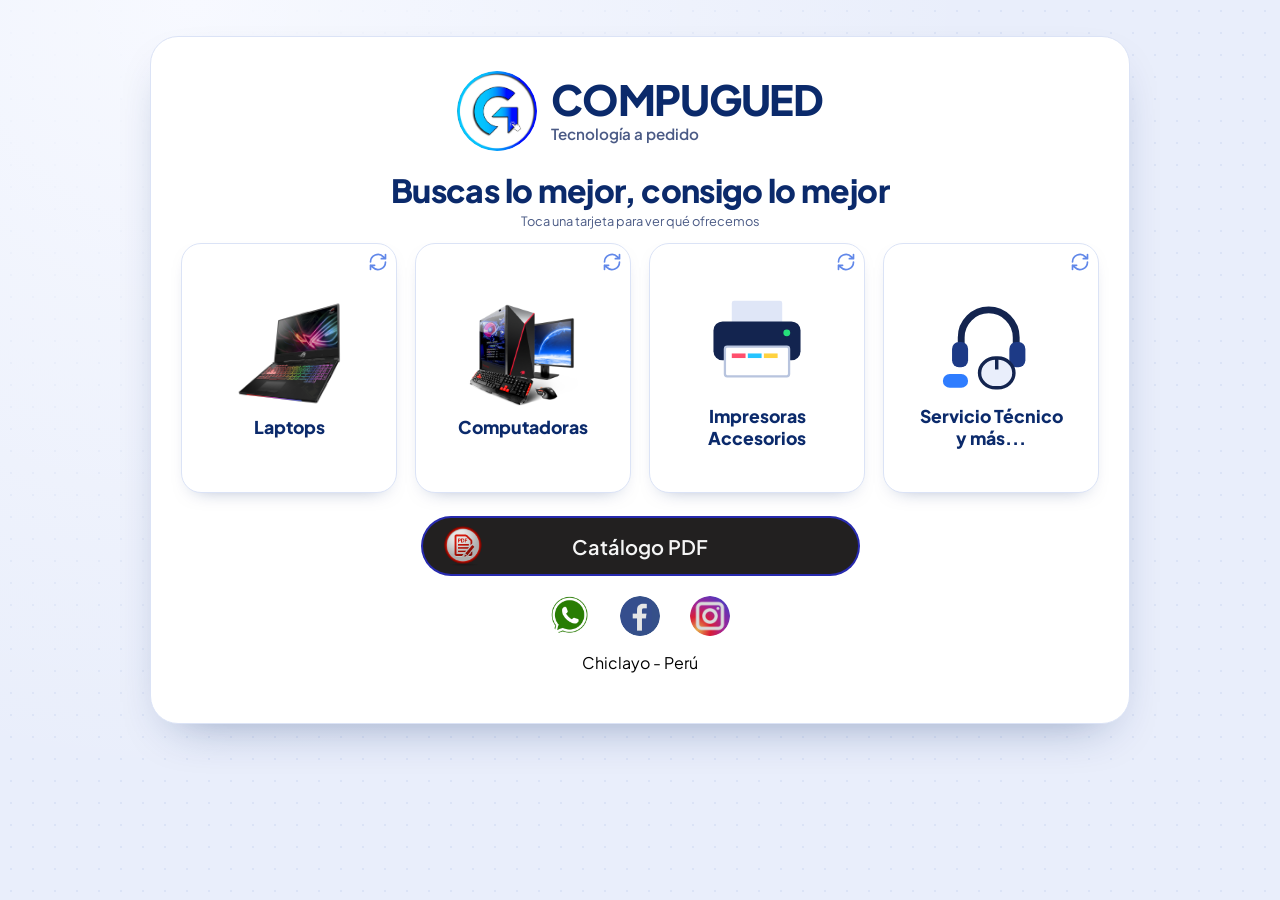
==== index.html @ c80843be "d d" ====
<!DOCTYPE html>
<html lang="es">
<head>
  <meta charset="utf-8">
  <meta name="viewport" content="width=device-width, initial-scale=1, viewport-fit=cover">
  <!-- Fuerza SIEMPRE el tema claro (evita que el navegador oscurezca la página) -->
  <meta name="color-scheme" content="only light">
  <title>Compugued · Tecnología</title>

  <!-- Fuente de Google Fonts -->
  <link rel="preconnect" href="https://fonts.googleapis.com">
  <link rel="preconnect" href="https://fonts.gstatic.com" crossorigin>
  <link href="https://fonts.googleapis.com/css2?family=Plus+Jakarta+Sans:wght@400;600;800&display=swap" rel="stylesheet">

  <!-- Estilos -->
  <link rel="stylesheet" href="css/styles.css">
</head>
<body>

  <!-- Icono reutilizable "girar" (se usa en cada tarjeta con <use href="#icono-girar">) -->
  <svg width="0" height="0" style="position:absolute" aria-hidden="true">
    <symbol id="icono-girar" viewBox="0 0 24 24">
      <path fill="none" stroke="currentColor" stroke-width="2" stroke-linecap="round" stroke-linejoin="round" d="M3 12a9 9 0 0 1 15.5-6.2L21 8M21 3v5h-5M21 12a9 9 0 0 1-15.5 6.2L3 16M3 21v-5h5"/>
    </symbol>
  </svg>

  <!-- =====================================================================
       APP: contenedor general (limita el ancho máximo de la webapp)
       ===================================================================== -->
  <main class="app">

    <!-- ===================================================================
         PANEL: caja principal blanca que contiene todo
         =================================================================== -->
    <div class="panel">

      <!-- ===== CABECERA: logo + nombre ===== -->
      <header class="cabecera">
        <!-- Cambia la imagen del logo aquí -->
        <img class="cabecera-logo" src="img/logo/logofondoazul.png" alt="Logo de COMPUGUED">
        <!-- Nombre y eslogan (agrupados uno debajo del otro) -->
        <div>
          <h1 class="cabecera-titulo">COMPUGUED</h1>
          <p class="cabecera-subtitulo">Tecnología a pedido</p>
        </div>
      </header>

      <h2 class="titulo-principal">Buscas lo mejor, consigo lo mejor</h2>
      <p class="texto-ayuda">Toca una tarjeta para ver qué ofrecemos</p>

      <!-- ===================================================================
           GRID: cuadrícula que contiene las 4 tarjetas
           Para agregar una tarjeta: copia y pega un bloque <div class="tarjeta">…</div>
           =================================================================== -->
      <section class="grid-tarjetas">

        <!-- ===== TARJETA 1: LAPTOPS ===== -->
        <div class="tarjeta" role="button" tabindex="0" aria-pressed="false" aria-label="Laptops. Toca para ver detalles">
          <div class="tarjeta-giro">

            <!-- Cara frontal (lo que se ve primero) -->
            <div class="cara cara-frontal">
              <svg class="tarjeta-indicador-giro" aria-hidden="true"><use href="#icono-girar"/></svg>
              <img class="tarjeta-icono" src="img/lineas/laptop.png" alt="" width="96" height="96" decoding="async">
              <span class="tarjeta-titulo">Laptops</span>
            </div>

            <!-- Cara trasera (lo que se ve al tocar la tarjeta) -->
            <div class="cara cara-trasera" aria-hidden="true">
              <h3 class="reverso-titulo">Tu laptop ideal</h3>
              <ul class="reverso-lista">
                <li>Para clases, oficina o juegos</li>
                <li>Te asesoramos según tu presupuesto</li>
                <li>Traemos el modelo que buscas</li>
              </ul>
              <span class="tarjeta-barra-tiempo"></span>
            </div>

          </div>
        </div>

        <!-- ===== TARJETA 2: COMPUTADORAS ===== -->
        <div class="tarjeta" role="button" tabindex="0" aria-pressed="false" aria-label="Computadoras. Toca para ver detalles">
          <div class="tarjeta-giro">

            <div class="cara cara-frontal">
              <svg class="tarjeta-indicador-giro" aria-hidden="true"><use href="#icono-girar"/></svg>
              <img class="tarjeta-icono" src="img/lineas/pc.png" alt="" width="96" height="96" decoding="async">
              <span class="tarjeta-titulo">Computadoras</span>
            </div>

            <div class="cara cara-trasera" aria-hidden="true">
              <h3 class="reverso-titulo">Armada a tu medida</h3>
              <ul class="reverso-lista">
                <li>Tú eliges procesador, RAM y gráfica</li>
                <li>Ensamble y pruebas incluidos</li>
                <li>Para oficina, diseño o gaming</li>
              </ul>
              <span class="tarjeta-barra-tiempo"></span>
            </div>

          </div>
        </div>

        <!-- ===== TARJETA 3: IMPRESORAS Y ACCESORIOS ===== -->
        <div class="tarjeta" role="button" tabindex="0" aria-pressed="false" aria-label="Impresoras y accesorios. Toca para ver detalles">
          <div class="tarjeta-giro">

            <div class="cara cara-frontal">
              <svg class="tarjeta-indicador-giro" aria-hidden="true"><use href="#icono-girar"/></svg>
              <!-- Icono dibujado en SVG (impresora). Puedes cambiarlo por un <img> como en las tarjetas 1 y 2 -->
              <svg class="tarjeta-icono" viewBox="0 0 96 96" aria-hidden="true">
                <rect x="26" y="12" width="44" height="22" rx="2" fill="#dfe6f7"/>
                <rect x="10" y="30" width="76" height="34" rx="8" fill="#13244f"/>
                <rect x="20" y="52" width="56" height="26" rx="2" fill="#fff" stroke="#b8c4de" stroke-width="2"/>
                <rect x="26" y="58" width="12" height="4" fill="#ff4f6d"/>
                <rect x="40" y="58" width="12" height="4" fill="#25c4ff"/>
                <rect x="54" y="58" width="12" height="4" fill="#ffd23f"/>
                <circle cx="74" cy="40" r="3" fill="#25e07a"/>
              </svg>
              <span class="tarjeta-titulo">Impresoras</span>
              <span class="tarjeta-titulo">Accesorios</span>
            </div>

            <div class="cara cara-trasera" aria-hidden="true">
              <h3 class="reverso-titulo">Imprime sin dolor</h3>
              <ul class="reverso-lista">
                <li>Tinta continua y multifuncionales</li>
                <li>Opciones para hogar y negocio</li>
                <li>Te ayudamos a elegir</li>
              </ul>
              <span class="tarjeta-barra-tiempo"></span>
            </div>

          </div>
        </div>

        <!-- ===== TARJETA 4: SERVICIO TÉCNICO Y MÁS ===== -->
        <div class="tarjeta" role="button" tabindex="0" aria-pressed="false" aria-label="Servicio técnico y más. Toca para ver detalles">
          <div class="tarjeta-giro">

            <div class="cara cara-frontal">
              <svg class="tarjeta-indicador-giro" aria-hidden="true"><use href="#icono-girar"/></svg>
              <!-- Icono dibujado en SVG (audífonos). Puedes cambiarlo por un <img> -->
              <svg class="tarjeta-icono" viewBox="0 0 96 96" aria-hidden="true">
                <path d="M22 52V44a24 24 0 0 1 48 0v8" fill="none" stroke="#13244f" stroke-width="6" stroke-linecap="round"/>
                <rect x="14" y="48" width="14" height="22" rx="6" fill="#1d3a86"/>
                <rect x="64" y="48" width="14" height="22" rx="6" fill="#1d3a86"/>
                <rect x="38" y="62" width="30" height="26" rx="14" fill="#e9eefb" stroke="#13244f" stroke-width="3"/>
                <path d="M53 62v10" stroke="#13244f" stroke-width="3"/>
                <rect x="6" y="76" width="22" height="12" rx="6" fill="#2f7dff"/>
              </svg>
              <span class="tarjeta-titulo">Servicio Técnico</span>
              <span class="tarjeta-titulo">y más...</span>
            </div>

            <div class="cara cara-trasera" aria-hidden="true">
              <h3 class="reverso-titulo">Completa tu setup</h3>
              <ul class="reverso-lista">
                <li>Audífonos, mouse y teclados</li>
                <li>Webcams, parlantes y cables</li>
                <li>Gaming y oficina</li>
              </ul>
              <span class="tarjeta-barra-tiempo"></span>
            </div>

          </div>
        </div>

      </section>

      <!-- ===================================================================
           BOTÓN CATÁLOGO PDF
           Reemplaza href="#" por el enlace de tu PDF (se abre en otra pestaña)
           =================================================================== -->
      <div class="zona-catalogo">
        <a class="boton-catalogo" href="#" target="_blank" rel="noopener noreferrer">
          <img class="boton-catalogo-icono" src="img/simbolos/pdf3.png" alt="">
          <span class="boton-catalogo-texto">Catálogo PDF</span>
        </a>
      </div>

      <!-- ===================================================================
           PIE: redes sociales + ubicación
           Reemplaza cada href="#" por tu enlace real
           =================================================================== -->
      <footer class="pie">
        <div class="pie-redes">

          <!-- WhatsApp -->
          <a class="pie-red-enlace" href="#" target="_blank" rel="noopener noreferrer" aria-label="WhatsApp">
            <img class="pie-red-icono" src="img/simbolos/whatsapp1.png" alt="">
          </a>

          <!-- Facebook -->
          <a class="pie-red-enlace" href="#" target="_blank" rel="noopener noreferrer" aria-label="Facebook">
            <img class="pie-red-icono" src="img/simbolos/face.png" alt="">
          </a>

          <!-- Instagram -->
          <a class="pie-red-enlace" href="#" target="_blank" rel="noopener noreferrer" aria-label="Instagram">
            <img class="pie-red-icono" src="img/simbolos/inst.png" alt="">
          </a>

        </div>

        <p class="pie-ubicacion">Chiclayo - Perú</p>
      </footer>

    </div><!-- fin .panel -->
  </main><!-- fin .app -->

  <!-- Lógica de las tarjetas giratorias -->
  <script src="js/script.js"></script>
</body>
</html>
---- css/styles.css ----
/* ==========================================================================
   COMPUGUED · HOJA DE ESTILOS

   ÍNDICE
   1.  COLORES EDITABLES  ← aquí cambias los colores de todo
   2.  BASE (reinicio, html, body)
   3.  APP y PANEL
   4.  CABECERA
   5.  TÍTULOS
   6.  GRID de tarjetas
   7.  TARJETA (cara frontal y trasera)
   8.  BOTÓN CATÁLOGO PDF
   9.  PIE (redes sociales y ubicación)
   10. RESPONSIVO · CELULAR (pantalla fija, sin scroll)
   11. RESPONSIVO · TABLET
   12. RESPONSIVO · LAPTOP
   13. RESPONSIVO · MONITOR GRANDE
   14. MOVIMIENTO REDUCIDO (accesibilidad)
   ========================================================================== */


/* ==========================================================================
   1. COLORES EDITABLES
   Cambia solo los valores de esta sección. El resto del archivo usa estas
   variables, por lo que no necesitas tocar nada más.
   ========================================================================== */
:root {

  /* ---------- 1.1 FONDO DE LA WEBAPP (toda la pantalla, detrás del panel) ---------- */
  --fondo-app: #e9eefb;              /* color base del fondo */
  --fondo-app-resplandor: #f7f9ff;   /* luz suave en la esquina superior izquierda */
  --fondo-app-puntos: #dbe3f6;       /* color de los puntitos decorativos */

  /* ---------- 1.2 FONDO DEL CONTENEDOR PANEL (caja principal) ---------- */
  --fondo-panel: #ffffff;            /* color de fondo del panel */
  --borde-panel: #dbe3f6;            /* color del borde del panel */

  /* ---------- 1.3 FONDO DEL CONTENEDOR GRID (cuadrícula de tarjetas) ---------- */
  --fondo-grid: transparent;         /* "transparent" = sin color. Ejemplo: #eef2fc */
  --grid-relleno: 0px;               /* espacio interno del grid (ponle 10px si le pones color) */

  /* ---------- 1.4 FONDO DE LA TARJETA (CARD) ---------- */
  --fondo-tarjeta: #ffffff;          /* cara frontal: color de fondo */
  --borde-tarjeta: #dbe3f6;          /* cara frontal: color del borde */
  --fondo-reverso-inicio: #0b2a6b;   /* cara trasera: color inicial del degradado */
  --fondo-reverso-fin: #1b49c4;      /* cara trasera: color final del degradado */

  /* ---------- 1.5 TEXTOS Y ACENTOS ---------- */
  --color-texto: #0b2a6b;            /* títulos y texto principal */
  --color-texto-suave: #4a5a85;      /* subtítulo y texto de ayuda */
  --color-texto-reverso: #ffffff;    /* texto de la cara trasera de la tarjeta */
  --color-acento: #1f56e0;           /* icono de girar y borde al enfocar con teclado */
  --color-brillo: #5cc8ff;           /* títulos, viñetas y barra de tiempo del reverso */

  /* ---------- 1.6 BOTÓN CATÁLOGO Y PIE ---------- */
  --boton-fondo: rgb(34, 32, 32);          /* fondo normal del botón */
  --boton-fondo-hover: rgb(48, 46, 46);    /* fondo al pasar el mouse */
  --boton-fondo-activo: rgb(20, 20, 20);   /* fondo al presionar */
  --boton-borde: #292cccd3;                /* color del borde */
  --boton-texto: whitesmoke;               /* color del texto */
  --color-resalte: whitesmoke;             /* borde al pasar/presionar y contorno al enfocar */
  --resplandor-hover: rgba(37, 211, 102, .35);   /* brillo al pasar el mouse */
  --resplandor-activo: rgba(37, 211, 102, .5);   /* brillo al presionar un icono del pie */
  --pie-texto: #000000;                    /* texto "Chiclayo - Perú" */

  /* Tema siempre claro: se anula cualquier modo oscuro del dispositivo */
  color-scheme: only light;
}


/* ==========================================================================
   2. BASE
   ========================================================================== */
*,
*::before,
*::after {
  box-sizing: border-box;
}

/* Respeta las zonas seguras (notch) de los celulares */
html {
  padding-top: env(safe-area-inset-top, 0px);
  padding-bottom: env(safe-area-inset-bottom, 0px);
}

body {
  margin: 0;
  min-height: 100vh;
  display: flex;
  justify-content: center;
  padding: 18px 14px 30px;
  font-family: "Plus Jakarta Sans", system-ui, -apple-system, "Segoe UI", Roboto, sans-serif;
  color: var(--color-texto);
  background-color: var(--fondo-app);
  background-image:
    radial-gradient(circle at 15% 0%, var(--fondo-app-resplandor), transparent 55%),
    radial-gradient(var(--fondo-app-puntos) 1px, transparent 1.2px);
  background-size: auto, 22px 22px;
  -webkit-tap-highlight-color: transparent;
}


/* ==========================================================================
   3. APP y PANEL
   ========================================================================== */
/* Ancho máximo de la webapp (se amplía en tablet, laptop y monitor) */
.app {
  width: 100%;
  max-width: 460px;
}

.panel {
  padding: 22px 16px 24px;
  background-color: var(--fondo-panel);
  border: 1px solid var(--borde-panel);
  border-radius: 28px;
  box-shadow: 0 20px 50px -25px rgba(11, 42, 107, .45);
}


/* ==========================================================================
   4. CABECERA
   ========================================================================== */
.cabecera {
  display: flex;
  align-items: center;
  justify-content: center;
  gap: 14px;
}

.cabecera-logo {
  flex: none;
  width: 80px;
  height: 80px;
  border-radius: 50%;
  object-fit: cover;
}

.cabecera-titulo {
  margin: 0;
  font-size: 2rem;
  font-weight: 800;
  letter-spacing: -.03em;
  line-height: 1;
}

.cabecera-subtitulo {
  margin: 4px 0 0;
  color: var(--color-texto-suave);
  font-size: .95rem;
  font-weight: 600;
}


/* ==========================================================================
   5. TÍTULOS
   ========================================================================== */
.titulo-principal {
  margin: 20px 0 4px;
  text-align: center;
  font-size: 1.3rem;
  font-weight: 800;
  letter-spacing: -.02em;
  line-height: 1.2;
}

.texto-ayuda {
  margin: 0 0 14px;
  text-align: center;
  color: var(--color-texto-suave);
  font-size: .8rem;
}


/* ==========================================================================
   6. GRID de tarjetas
   ========================================================================== */
.grid-tarjetas {
  display: grid;
  grid-template-columns: repeat(2, 1fr);   /* 2 columnas en celular (4 en tablet y mayores) */
  gap: 12px;
  padding: var(--grid-relleno);
  border-radius: 20px;
  background-color: var(--fondo-grid);
}


/* ==========================================================================
   7. TARJETA
   Estructura:  .tarjeta > .tarjeta-giro > .cara-frontal + .cara-trasera
   Clases que agrega el JS:
     .tarjeta-volteada → la tarjeta está mostrando su cara trasera
     .tarjeta-vista    → la tarjeta ya fue tocada (detiene el icono animado)
   ========================================================================== */
.tarjeta {
  position: relative;
  height: 150px;                 /* altura de la tarjeta (cambia en tablet y laptop) */
  perspective: 900px;            /* profundidad del efecto 3D */
  cursor: pointer;
  outline: none;
  border-radius: 20px;
}

.tarjeta:focus-visible {
  outline: 3px solid var(--color-acento);
  outline-offset: 3px;
}

/* Pieza que realmente gira */
.tarjeta-giro {
  position: absolute;
  inset: 0;
  transform-style: preserve-3d;
  transition: transform .7s cubic-bezier(.3, 1.25, .5, 1);
}

.tarjeta-volteada .tarjeta-giro {
  transform: rotateY(180deg);
}

/* Estilo común de ambas caras */
.cara {
  position: absolute;
  inset: 0;
  display: flex;
  flex-direction: column;
  align-items: center;
  justify-content: center;
  padding: 12px;
  text-align: center;
  overflow: hidden;
  border-radius: 20px;
  backface-visibility: hidden;          /* oculta la cara que mira hacia atrás */
  -webkit-backface-visibility: hidden;
}

/* ----- Cara frontal ----- */
.cara-frontal {
  background-color: var(--fondo-tarjeta);
  border: 1px solid var(--borde-tarjeta);
  box-shadow: 0 8px 20px -14px rgba(11, 42, 107, .5);
}

/* Destello que cruza la tarjeta al pasar el mouse */
.cara-frontal::after {
  content: "";
  position: absolute;
  inset: 0;
  background: linear-gradient(115deg, transparent 40%, rgba(92, 200, 255, .18) 50%, transparent 60%);
  transform: translateX(-120%);
  transition: transform .9s;
}

.tarjeta:hover .cara-frontal::after {
  transform: translateX(120%);
}

.tarjeta-icono {
  width: 84px;
  height: 84px;
  margin-bottom: 8px;
  transition: transform .3s;
}

.tarjeta:hover .tarjeta-icono {
  transform: translateY(-3px) scale(1.05);
}

.tarjeta-titulo {
  font-size: 1rem;
  font-weight: 800;
}

/* Iconito de "girar" en la esquina superior derecha */
.tarjeta-indicador-giro {
  position: absolute;
  top: 8px;
  right: 8px;
  width: 20px;
  height: 20px;
  color: var(--color-acento);
  opacity: .7;
}

/* Solo se anima mientras la tarjeta no haya sido tocada */
.tarjeta:not(.tarjeta-vista) .tarjeta-indicador-giro {
  animation: indicador-giro 2.4s ease-in-out infinite;
}

@keyframes indicador-giro {
  50% { transform: rotate(180deg) scale(1.15); }
}

/* ----- Cara trasera ----- */
.cara-trasera {
  justify-content: flex-start;
  padding: 14px 12px 16px;
  color: var(--color-texto-reverso);
  background: linear-gradient(155deg, var(--fondo-reverso-inicio), var(--fondo-reverso-fin));
  transform: rotateY(180deg);
  visibility: hidden;                          /* oculta mientras no se vea */
  transition: visibility 0s linear .35s;
}

.tarjeta-volteada .cara-trasera {
  visibility: visible;
  transition-delay: 0s;
}

.reverso-titulo {
  margin: 0 0 6px;
  color: var(--color-brillo);
  font-size: .95rem;
  font-weight: 800;
}

.reverso-lista {
  width: 100%;
  margin: 0;
  padding: 0;
  list-style: none;
  text-align: left;
  font-size: .76rem;
  line-height: 1.35;
}

.reverso-lista li {
  position: relative;
  margin-bottom: 3px;
  padding-left: 14px;
}

/* Viñeta circular de cada punto de la lista */
.reverso-lista li::before {
  content: "";
  position: absolute;
  left: 2px;
  top: .5em;
  width: 6px;
  height: 6px;
  border-radius: 50%;
  background-color: var(--color-brillo);
}

/* Barra inferior que se vacía mostrando cuánto falta para que la tarjeta se voltee sola.
   La duración la define TIEMPO_REVERSO_MS en js/script.js */
.tarjeta-barra-tiempo {
  position: absolute;
  left: 0;
  bottom: 0;
  width: 100%;
  height: 4px;
  background-color: var(--color-brillo);
  transform-origin: left;
  transform: scaleX(0);
}

.tarjeta-volteada .tarjeta-barra-tiempo {
  animation: vaciar-barra var(--tiempo-reverso, 10s) linear forwards;
}

@keyframes vaciar-barra {
  from { transform: scaleX(1); }
  to   { transform: scaleX(0); }
}


/* ==========================================================================
   8. BOTÓN CATÁLOGO PDF
   ========================================================================== */
.zona-catalogo {
  display: flex;
  justify-content: center;
  margin-top: 18px;
  padding: 5px 20px 20px;
}

.boton-catalogo {
  position: relative;
  display: flex;
  align-items: center;
  justify-content: center;
  width: 100%;
  min-height: 60px;
  padding: 5px 20px;
  overflow: hidden;                      /* para que el brillo no se salga del botón */
  color: var(--boton-texto);
  text-decoration: none;
  text-align: center;
  background-color: var(--boton-fondo);
  border: 2px solid var(--boton-borde);
  border-radius: 30px;
  -webkit-tap-highlight-color: transparent;
  transition:
    transform .25s ease,
    box-shadow .25s ease,
    background-color .25s ease,
    border-color .25s ease;
  animation: rebote-boton 3s infinite linear;
}

/* Brillo que cruza el botón */
.boton-catalogo::after {
  content: "";
  position: absolute;
  top: 0;
  left: -75%;
  width: 50%;
  height: 100%;
  background: linear-gradient(120deg, transparent, rgba(255, 255, 255, .25), transparent);
  transform: skewX(-20deg);
  pointer-events: none;
}

.boton-catalogo-texto {
  display: block;
  font-size: 20px;
  font-weight: 600;
}

/* Icono fijo a la izquierda */
.boton-catalogo-icono {
  position: absolute;
  left: 20px;
  top: 50%;
  transform: translateY(-50%);
}

/* El rebote se detiene al pasar el mouse o presionar */
.boton-catalogo:hover,
.boton-catalogo:active {
  animation: none;
}

@keyframes rebote-boton {
  0%, 40%, 50%, 100% { transform: translateY(0); }
  43% { transform: translateY(-15px); }
  46% { transform: translateY(0); }
  48% { transform: translateY(-7px); }
}

@media (hover: hover) {
  .boton-catalogo:hover {
    background-color: var(--boton-fondo-hover);
    border-color: var(--color-resalte);
    box-shadow:
      0 10px 22px rgba(0, 0, 0, .45),
      0 0 14px var(--resplandor-hover);
    transform: translateY(-4px) scale(1.02);
  }

  .boton-catalogo:hover::after {
    left: 130%;
    transition: left .7s ease;
  }

  .boton-catalogo:hover .boton-catalogo-icono {
    transform: translateY(-50%) scale(1.15) rotate(-8deg);
  }
}

.boton-catalogo:active {
  background-color: var(--boton-fondo-activo);
  border-color: var(--color-resalte);
  box-shadow: 0 3px 8px rgba(0, 0, 0, .5);
  transform: scale(.96);
  transition-duration: .08s;
}

.boton-catalogo:focus-visible {
  outline: 3px solid var(--color-resalte);
  outline-offset: 3px;
}


/* ==========================================================================
   9. PIE (redes sociales y ubicación)
   ========================================================================== */
.pie {
  text-align: center;
}

.pie-redes {
  display: flex;
  flex-wrap: wrap;
  justify-content: center;
  align-items: center;
  gap: 30px;
}

.pie-red-enlace {
  display: inline-flex;
  align-items: center;
  justify-content: center;
  border-radius: 50%;
  outline: none;
  -webkit-tap-highlight-color: transparent;
  transition:
    transform .25s ease,
    box-shadow .25s ease;
}

/* Tamaño común de los iconos (botón catálogo y redes sociales) */
.boton-catalogo-icono,
.pie-red-icono {
  width: 40px;
  height: 40px;
  filter: brightness(.9);
  transition:
    transform .3s ease,
    opacity .3s ease,
    filter .3s ease;
}

.pie-red-icono {
  border-radius: 50%;
}

@media (hover: hover) {
  .pie-red-enlace:hover {
    box-shadow:
      0 8px 18px rgba(0, 0, 0, .45),
      0 0 14px var(--resplandor-hover);
    transform: translateY(-4px);
  }

  .pie-red-enlace:hover .pie-red-icono {
    filter: brightness(1.2);
    transform: scale(1.12) rotate(-8deg);
  }
}

.pie-red-enlace:active {
  box-shadow: 0 0 12px var(--resplandor-activo);
  transform: scale(.88);
  transition-duration: .08s;
}

.pie-red-enlace:active .pie-red-icono {
  filter: brightness(1.3);
}

.pie-red-enlace:focus-visible {
  outline: 3px solid var(--color-resalte);
  outline-offset: 3px;
}

.pie-ubicacion {
  margin: 1em 0;
  color: var(--pie-texto);
}


/* ==========================================================================
   10. RESPONSIVO · CELULAR (hasta 699px de ancho)
   Pantalla FIJA: sin scroll y sin desplazamiento. Todo se ajusta a la altura
   disponible: el grid ocupa el espacio sobrante y las tarjetas se adaptan.
   ========================================================================== */
@media (max-width: 699px) {

  /* --- Bloqueo del desplazamiento (arriba/abajo) --- */
  html {
    height: 100%;
    padding: 0;                          /* la zona segura se aplica en el body */
    overflow: hidden;
    overscroll-behavior: none;           /* evita "rebote" y recargar al deslizar */
  }

  body {
    position: fixed;                     /* la página queda clavada a la pantalla */
    inset: 0;
    min-height: 0;
    overflow: hidden;
    overscroll-behavior: none;
    padding:
      calc(12px + env(safe-area-inset-top, 0px))
      12px
      calc(12px + env(safe-area-inset-bottom, 0px));
  }

  /* --- El panel ocupa toda la altura y reparte el espacio en columna --- */
  .app {
    height: 100%;
  }

  .panel {
    display: flex;
    flex-direction: column;
    height: 100%;
    padding: 16px 14px 12px;
  }

  /* Elementos de tamaño fijo (no se encogen) */
  .cabecera,
  .titulo-principal,
  .texto-ayuda,
  .zona-catalogo,
  .pie {
    flex: none;
  }

  .cabecera-logo {
    width: 72px;
    height: 72px;
  }

  .cabecera-titulo {
    font-size: clamp(1.5rem, 8vw, 2rem);
  }

  .titulo-principal {
    margin: 14px 0 4px;
    font-size: clamp(1rem, 5vw, 1.3rem);
  }

  .texto-ayuda {
    margin-bottom: 10px;
  }

  /* --- El grid ocupa TODO el espacio sobrante (2 filas iguales) --- */
  .grid-tarjetas {
    flex: 1 1 0;
    min-height: 0;
    max-height: 460px;                   /* en celulares muy altos no se estira más */
    margin-block: auto;                  /* centra el grid si sobra espacio */
    grid-template-rows: repeat(2, minmax(0, 1fr));
  }

  .tarjeta {
    height: auto;                        /* la altura la dan las filas del grid */
    container-type: size;                /* permite usar cqw / cqh = % del ancho / alto de la tarjeta */
  }

  /* --- Contenido de la tarjeta: se adapta al tamaño real de cada tarjeta ---
     cqw = 1% del ancho de la tarjeta · cqh = 1% de su alto.
     min() toma siempre el valor más pequeño, así nada se recorta. */
  .cara {
    padding: min(12px, 6cqh) min(12px, 5cqw);
  }

  .tarjeta-icono {
    flex: none;
    width: auto;
    height: min(84px, 44cqh);
    margin-bottom: min(8px, 3.5cqh);
    aspect-ratio: 1 / 1;
  }

  .tarjeta-titulo {
    font-size: min(1rem, 9.4cqw, 11cqh);
    line-height: 1.2;
  }

  .cara-trasera {
    padding: min(14px, 8cqh) min(12px, 7cqw) min(16px, 7cqh);
  }

  .reverso-titulo {
    margin-bottom: min(6px, 3cqh);
    font-size: min(.95rem, 8.6cqw, 8.4cqh);
    line-height: 1.2;
  }

  .reverso-lista {
    font-size: min(.76rem, 7.2cqw, 7.1cqh);
    line-height: 1.3;
  }

  .reverso-lista li {
    margin-bottom: min(3px, 1.5cqh);
    padding-left: min(14px, 7cqw);
  }

  .zona-catalogo {
    margin-top: 12px;
    padding: 4px 10px 12px;
  }

  .boton-catalogo {
    min-height: 56px;
  }

  .boton-catalogo-texto {
    font-size: 18px;
  }

  .boton-catalogo-icono {
    left: 14px;
  }

  .pie-ubicacion {
    margin: 10px 0 0;
  }
}

/* --- Celulares de poca altura (700px de alto o menos): todo más compacto,
       así las tarjetas ganan espacio --- */
@media (max-width: 699px) and (max-height: 700px) {

  body {
    padding:
      calc(8px + env(safe-area-inset-top, 0px))
      10px
      calc(8px + env(safe-area-inset-bottom, 0px));
  }

  .panel {
    padding: 10px 12px 8px;
  }

  .cabecera-logo {
    width: 56px;
    height: 56px;
  }

  .titulo-principal {
    margin: 8px 0 2px;
    font-size: clamp(.95rem, 4.8vw, 1.1rem);
  }

  .texto-ayuda {
    margin-bottom: 8px;
    font-size: .75rem;
  }

  .grid-tarjetas {
    gap: 10px;
  }

  .zona-catalogo {
    margin-top: 8px;
    padding: 0 8px 8px;
  }

  .boton-catalogo {
    min-height: 48px;
  }

  .boton-catalogo-texto {
    font-size: 17px;
  }

  .boton-catalogo-icono,
  .pie-red-icono {
    width: 34px;
    height: 34px;
  }

  .pie-redes {
    gap: 26px;
  }

  .pie-ubicacion {
    margin-top: 6px;
    font-size: .8rem;
  }
}


/* ==========================================================================
   11. RESPONSIVO · TABLET (700px o más)
   ========================================================================== */
@media (min-width: 700px) {

  body {
    padding: 36px 24px 48px;
  }

  .app {
    max-width: 760px;
  }

  .panel {
    padding: 34px 30px;
  }

  .cabecera-titulo {
    font-size: 2.6rem;
  }

  .titulo-principal {
    font-size: 1.7rem;
  }

  .grid-tarjetas {
    grid-template-columns: repeat(4, 1fr);
    gap: 18px;
  }

  .tarjeta {
    height: 230px;
  }

  .tarjeta-icono {
    width: 96px;
    height: 96px;
  }

  .tarjeta-titulo {
    font-size: 1.1rem;
  }

  .reverso-titulo {
    font-size: 1.05rem;
  }

  .reverso-lista {
    font-size: .85rem;
  }

  .boton-catalogo {
    width: 50%;
  }
}


/* ==========================================================================
   12. RESPONSIVO · LAPTOP (1100px o más)
   ========================================================================== */
@media (min-width: 1100px) {

  .app {
    max-width: 980px;
  }

  .titulo-principal {
    font-size: 2rem;
  }

  .tarjeta {
    height: 250px;
  }

  .tarjeta-icono {
    width: 110px;
    height: 110px;
  }
}


/* ==========================================================================
   13. RESPONSIVO · MONITOR GRANDE (1800px o más)
   ========================================================================== */
@media (min-width: 1800px) {

  html {
    font-size: 120%;
  }

  .app {
    max-width: 1200px;
  }
}


/* ==========================================================================
   14. MOVIMIENTO REDUCIDO (accesibilidad)
   Si el dispositivo pide menos animaciones, la tarjeta cambia de cara con un
   desvanecido en lugar de girar, y se detienen las animaciones repetitivas.
   ========================================================================== */
@media (prefers-reduced-motion: reduce) {

  .tarjeta-giro {
    transition: none;
  }

  .tarjeta-volteada .tarjeta-giro {
    transform: none;
  }

  .cara {
    transition: opacity .25s;
  }

  .cara-trasera {
    transform: none;
    opacity: 0;
  }

  .tarjeta-volteada .cara-trasera {
    opacity: 1;
  }

  .tarjeta-volteada .cara-frontal {
    opacity: 0;
  }

  .tarjeta-indicador-giro,
  .boton-catalogo {
    animation: none !important;
  }
}
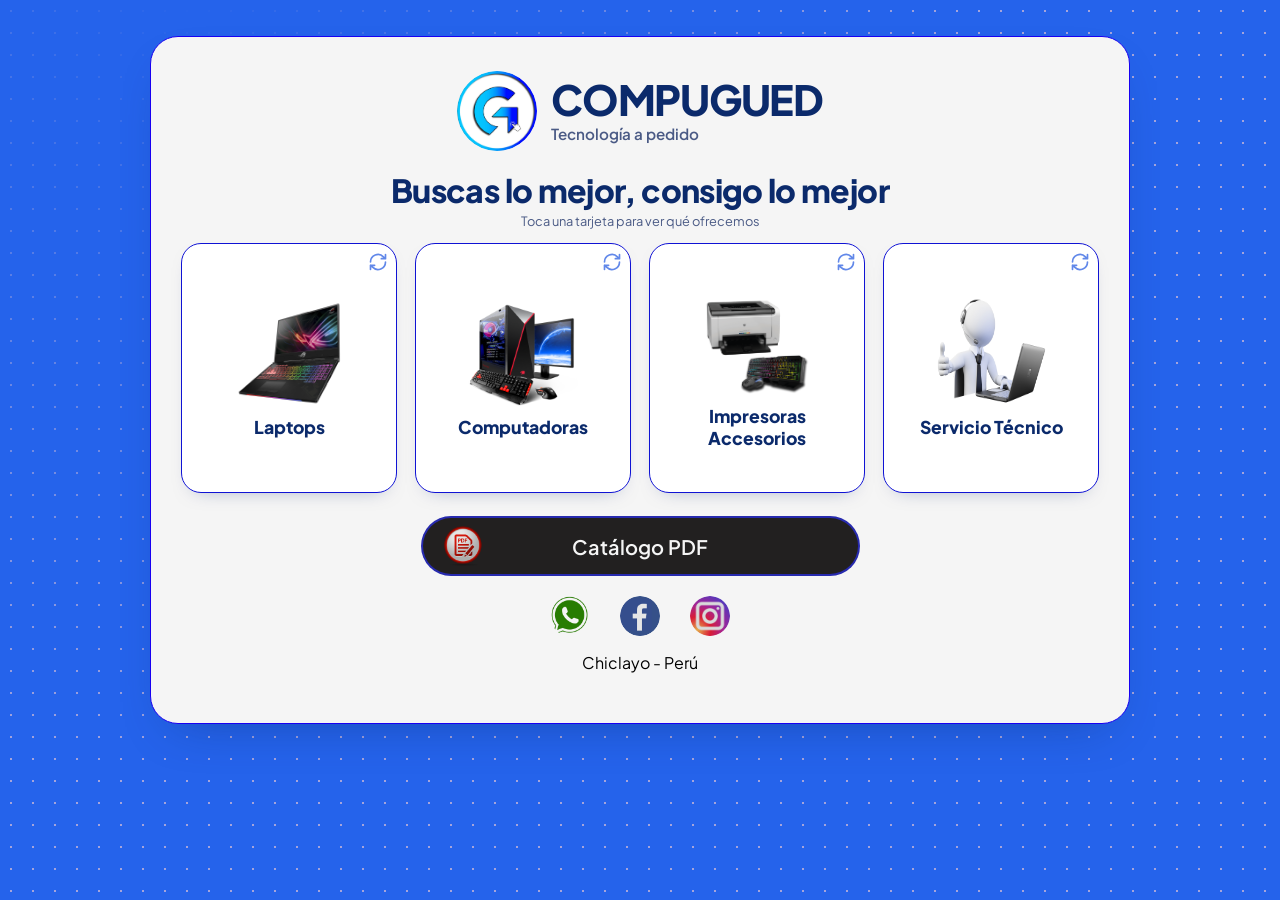
==== commit f062504d: "d d" ====
--- a/index.html
+++ b/index.html
@@ -90,7 +90,7 @@
             </div>
 
             <div class="cara cara-trasera" aria-hidden="true">
-              <h3 class="reverso-titulo">Armada a tu medida</h3>
+              <h3 class="reverso-titulo">Personalizada</h3>
               <ul class="reverso-lista">
                 <li>Tú eliges procesador, RAM y gráfica</li>
                 <li>Ensamble y pruebas incluidos</li>
@@ -102,32 +102,22 @@
           </div>
         </div>
 
-        <!-- ===== TARJETA 3: IMPRESORAS Y ACCESORIOS ===== -->
-        <div class="tarjeta" role="button" tabindex="0" aria-pressed="false" aria-label="Impresoras y accesorios. Toca para ver detalles">
+ <!-- ===== TARJETA 3: IMPRESORAS ===== -->
+        <div class="tarjeta" role="button" tabindex="0" aria-pressed="false" aria-label="Computadoras. Toca para ver detalles">
           <div class="tarjeta-giro">
 
             <div class="cara cara-frontal">
               <svg class="tarjeta-indicador-giro" aria-hidden="true"><use href="#icono-girar"/></svg>
-              <!-- Icono dibujado en SVG (impresora). Puedes cambiarlo por un <img> como en las tarjetas 1 y 2 -->
-              <svg class="tarjeta-icono" viewBox="0 0 96 96" aria-hidden="true">
-                <rect x="26" y="12" width="44" height="22" rx="2" fill="#dfe6f7"/>
-                <rect x="10" y="30" width="76" height="34" rx="8" fill="#13244f"/>
-                <rect x="20" y="52" width="56" height="26" rx="2" fill="#fff" stroke="#b8c4de" stroke-width="2"/>
-                <rect x="26" y="58" width="12" height="4" fill="#ff4f6d"/>
-                <rect x="40" y="58" width="12" height="4" fill="#25c4ff"/>
-                <rect x="54" y="58" width="12" height="4" fill="#ffd23f"/>
-                <circle cx="74" cy="40" r="3" fill="#25e07a"/>
-              </svg>
-              <span class="tarjeta-titulo">Impresoras</span>
-              <span class="tarjeta-titulo">Accesorios</span>
+              <img class="tarjeta-icono" src="img/lineas/impresora.png" alt="" width="96" height="96" decoding="async">
+              <span class="tarjeta-titulo">Impresoras Accesorios</span>
             </div>
 
             <div class="cara cara-trasera" aria-hidden="true">
-              <h3 class="reverso-titulo">Imprime sin dolor</h3>
+              <h3 class="reverso-titulo">Accesorios</h3>
               <ul class="reverso-lista">
-                <li>Tinta continua y multifuncionales</li>
-                <li>Opciones para hogar y negocio</li>
-                <li>Te ayudamos a elegir</li>
+                <li>Impresoras para casa u oficina</li>
+                <li>Mouse, teclados, audífonos</li>
+                <li>Monitores, Cámaras Web y más...</li>
               </ul>
               <span class="tarjeta-barra-tiempo"></span>
             </div>
@@ -135,37 +125,30 @@
           </div>
         </div>
 
-        <!-- ===== TARJETA 4: SERVICIO TÉCNICO Y MÁS ===== -->
-        <div class="tarjeta" role="button" tabindex="0" aria-pressed="false" aria-label="Servicio técnico y más. Toca para ver detalles">
+        <!-- ===== TARJETA 4: SERVICIO TÉCNICO ===== -->
+        <div class="tarjeta" role="button" tabindex="0" aria-pressed="false" aria-label="Computadoras. Toca para ver detalles">
           <div class="tarjeta-giro">
 
             <div class="cara cara-frontal">
               <svg class="tarjeta-indicador-giro" aria-hidden="true"><use href="#icono-girar"/></svg>
-              <!-- Icono dibujado en SVG (audífonos). Puedes cambiarlo por un <img> -->
-              <svg class="tarjeta-icono" viewBox="0 0 96 96" aria-hidden="true">
-                <path d="M22 52V44a24 24 0 0 1 48 0v8" fill="none" stroke="#13244f" stroke-width="6" stroke-linecap="round"/>
-                <rect x="14" y="48" width="14" height="22" rx="6" fill="#1d3a86"/>
-                <rect x="64" y="48" width="14" height="22" rx="6" fill="#1d3a86"/>
-                <rect x="38" y="62" width="30" height="26" rx="14" fill="#e9eefb" stroke="#13244f" stroke-width="3"/>
-                <path d="M53 62v10" stroke="#13244f" stroke-width="3"/>
-                <rect x="6" y="76" width="22" height="12" rx="6" fill="#2f7dff"/>
-              </svg>
+              <img class="tarjeta-icono" src="img/lineas/soporte.png" alt="" width="96" height="96" decoding="async">
               <span class="tarjeta-titulo">Servicio Técnico</span>
-              <span class="tarjeta-titulo">y más...</span>
             </div>
 
             <div class="cara cara-trasera" aria-hidden="true">
-              <h3 class="reverso-titulo">Completa tu setup</h3>
+              <h3 class="reverso-titulo">Soporte Técnico</h3>
               <ul class="reverso-lista">
-                <li>Audífonos, mouse y teclados</li>
-                <li>Webcams, parlantes y cables</li>
-                <li>Gaming y oficina</li>
+                <li>Reparación y mantenimiento</li>
+                <li>Diagnóstico y repotenciación</li>
+                <li>Formaeto e Instalación de Windows</li>
               </ul>
               <span class="tarjeta-barra-tiempo"></span>
             </div>
 
           </div>
         </div>
+
+
 
       </section>
 
--- a/css/styles.css
+++ b/css/styles.css
@@ -11,14 +11,13 @@
    7.  TARJETA (cara frontal y trasera)
    8.  BOTÓN CATÁLOGO PDF
    9.  PIE (redes sociales y ubicación)
-   10. RESPONSIVO · CELULAR (pantalla fija, sin scroll)
+   10. RESPONSIVO · CELULAR VERTICAL (pantalla fija, sin scroll)
    11. RESPONSIVO · TABLET
    12. RESPONSIVO · LAPTOP
    13. RESPONSIVO · MONITOR GRANDE
    14. MOVIMIENTO REDUCIDO (accesibilidad)
    ========================================================================== */
 
-
 /* ==========================================================================
    1. COLORES EDITABLES
    Cambia solo los valores de esta sección. El resto del archivo usa estas
@@ -27,21 +26,21 @@
 :root {
 
   /* ---------- 1.1 FONDO DE LA WEBAPP (toda la pantalla, detrás del panel) ---------- */
-  --fondo-app: #e9eefb;              /* color base del fondo */
-  --fondo-app-resplandor: #f7f9ff;   /* luz suave en la esquina superior izquierda */
-  --fondo-app-puntos: #dbe3f6;       /* color de los puntitos decorativos */
+  --fondo-app: #2563EB;              /* color base del fondo Principal*/
+  --fondo-app-resplandor: #2563EB;   /* luz suave en la esquina superior izquierda */
+  --fondo-app-puntos: #a5a4db   ;       /* color de los puntitos decorativos */
 
   /* ---------- 1.2 FONDO DEL CONTENEDOR PANEL (caja principal) ---------- */
-  --fondo-panel: #ffffff;            /* color de fondo del panel */
-  --borde-panel: #dbe3f6;            /* color del borde del panel */
+  --fondo-panel: #F5F5F5;            /* color de fondo del panel */
+  --borde-panel: #1800f1;            /* color del borde del panel */
 
   /* ---------- 1.3 FONDO DEL CONTENEDOR GRID (cuadrícula de tarjetas) ---------- */
   --fondo-grid: transparent;         /* "transparent" = sin color. Ejemplo: #eef2fc */
   --grid-relleno: 0px;               /* espacio interno del grid (ponle 10px si le pones color) */
 
   /* ---------- 1.4 FONDO DE LA TARJETA (CARD) ---------- */
-  --fondo-tarjeta: #ffffff;          /* cara frontal: color de fondo */
-  --borde-tarjeta: #dbe3f6;          /* cara frontal: color del borde */
+  --fondo-tarjeta: #FFFFFF;          /* cara frontal: color de fondo */
+  --borde-tarjeta: #1013d4;          /* cara frontal: color del borde */
   --fondo-reverso-inicio: #0b2a6b;   /* cara trasera: color inicial del degradado */
   --fondo-reverso-fin: #1b49c4;      /* cara trasera: color final del degradado */
 
@@ -77,10 +76,12 @@
   box-sizing: border-box;
 }
 
-/* Respeta las zonas seguras (notch) de los celulares */
+/* Respeta las zonas seguras (notch) de los celulares, también en horizontal */
 html {
   padding-top: env(safe-area-inset-top, 0px);
+  padding-right: env(safe-area-inset-right, 0px);
   padding-bottom: env(safe-area-inset-bottom, 0px);
+  padding-left: env(safe-area-inset-left, 0px);
 }
 
 body {
@@ -552,11 +553,15 @@
 
 
 /* ==========================================================================
-   10. RESPONSIVO · CELULAR (hasta 699px de ancho)
+   10. RESPONSIVO · CELULAR EN VERTICAL (hasta 699px de ancho)
    Pantalla FIJA: sin scroll y sin desplazamiento. Todo se ajusta a la altura
    disponible: el grid ocupa el espacio sobrante y las tarjetas se adaptan.
-   ========================================================================== */
-@media (max-width: 699px) {
+
+   Solo funciona con el celular en VERTICAL (orientation: portrait).
+   Con el celular en HORIZONTAL este bloque no se aplica, y la página
+   se puede desplazar (scroll) con normalidad.
+   ========================================================================== */
+@media (max-width: 699px) and (orientation: portrait) {
 
   /* --- Bloqueo del desplazamiento (arriba/abajo) --- */
   html {
@@ -693,9 +698,9 @@
   }
 }
 
-/* --- Celulares de poca altura (700px de alto o menos): todo más compacto,
-       así las tarjetas ganan espacio --- */
-@media (max-width: 699px) and (max-height: 700px) {
+/* --- Celulares verticales de poca altura (700px de alto o menos): todo más
+       compacto, así las tarjetas ganan espacio --- */
+@media (max-width: 699px) and (orientation: portrait) and (max-height: 700px) {
 
   body {
     padding:
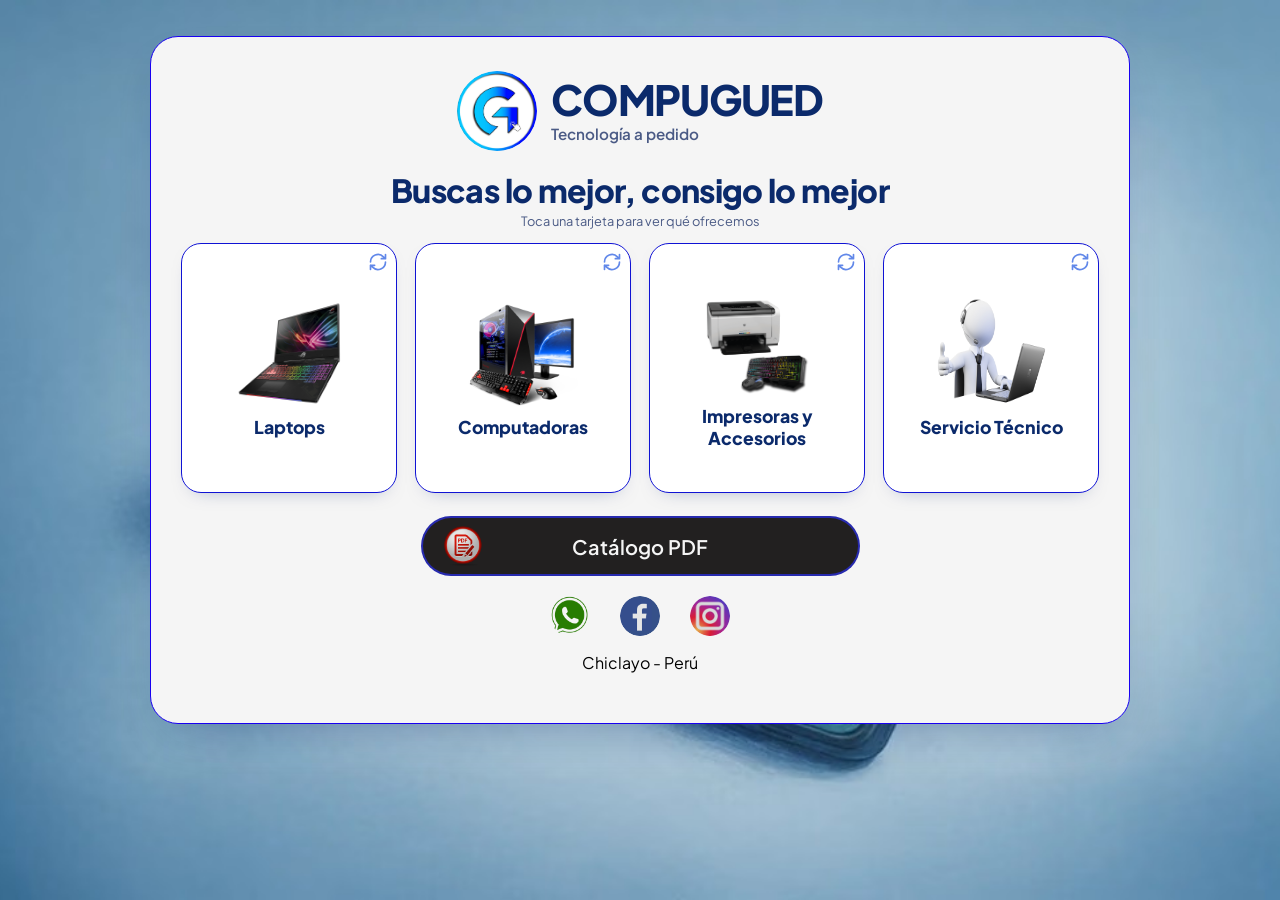
==== commit 36fc5740: "d d" ====
--- a/index.html
+++ b/index.html
@@ -12,7 +12,7 @@
   <link rel="preconnect" href="https://fonts.gstatic.com" crossorigin>
   <link href="https://fonts.googleapis.com/css2?family=Plus+Jakarta+Sans:wght@400;600;800&display=swap" rel="stylesheet">
 
-  <!-- Estilos -->
+  <!-- Estilos (las imágenes de fondo se configuran dentro de este archivo, sección 1.1) -->
   <link rel="stylesheet" href="css/styles.css">
 </head>
 <body>
@@ -30,14 +30,14 @@
   <main class="app">
 
     <!-- ===================================================================
-         PANEL: caja principal blanca que contiene todo
+         PANEL: caja principal que contiene todo
          =================================================================== -->
     <div class="panel">
 
       <!-- ===== CABECERA: logo + nombre ===== -->
       <header class="cabecera">
         <!-- Cambia la imagen del logo aquí -->
-        <img class="cabecera-logo" src="img/logo/logofondoazul.png" alt="Logo de COMPUGUED">
+        <img class="cabecera-logo" src="img/logo/logofondoazul.png" alt="Logo de COMPUGUED" width="80" height="80">
         <!-- Nombre y eslogan (agrupados uno debajo del otro) -->
         <div>
           <h1 class="cabecera-titulo">COMPUGUED</h1>
@@ -102,14 +102,14 @@
           </div>
         </div>
 
- <!-- ===== TARJETA 3: IMPRESORAS ===== -->
-        <div class="tarjeta" role="button" tabindex="0" aria-pressed="false" aria-label="Computadoras. Toca para ver detalles">
+        <!-- ===== TARJETA 3: IMPRESORAS Y ACCESORIOS ===== -->
+        <div class="tarjeta" role="button" tabindex="0" aria-pressed="false" aria-label="Impresoras y accesorios. Toca para ver detalles">
           <div class="tarjeta-giro">
 
             <div class="cara cara-frontal">
               <svg class="tarjeta-indicador-giro" aria-hidden="true"><use href="#icono-girar"/></svg>
               <img class="tarjeta-icono" src="img/lineas/impresora.png" alt="" width="96" height="96" decoding="async">
-              <span class="tarjeta-titulo">Impresoras Accesorios</span>
+              <span class="tarjeta-titulo">Impresoras y Accesorios</span>
             </div>
 
             <div class="cara cara-trasera" aria-hidden="true">
@@ -117,7 +117,7 @@
               <ul class="reverso-lista">
                 <li>Impresoras para casa u oficina</li>
                 <li>Mouse, teclados, audífonos</li>
-                <li>Monitores, Cámaras Web y más...</li>
+                <li>Monitores, cámaras web y más...</li>
               </ul>
               <span class="tarjeta-barra-tiempo"></span>
             </div>
@@ -126,7 +126,7 @@
         </div>
 
         <!-- ===== TARJETA 4: SERVICIO TÉCNICO ===== -->
-        <div class="tarjeta" role="button" tabindex="0" aria-pressed="false" aria-label="Computadoras. Toca para ver detalles">
+        <div class="tarjeta" role="button" tabindex="0" aria-pressed="false" aria-label="Servicio técnico. Toca para ver detalles">
           <div class="tarjeta-giro">
 
             <div class="cara cara-frontal">
@@ -140,15 +140,13 @@
               <ul class="reverso-lista">
                 <li>Reparación y mantenimiento</li>
                 <li>Diagnóstico y repotenciación</li>
-                <li>Formaeto e Instalación de Windows</li>
+                <li>Formateo e instalación de Windows</li>
               </ul>
               <span class="tarjeta-barra-tiempo"></span>
             </div>
 
           </div>
         </div>
-
-
 
       </section>
 
@@ -158,7 +156,7 @@
            =================================================================== -->
       <div class="zona-catalogo">
         <a class="boton-catalogo" href="#" target="_blank" rel="noopener noreferrer">
-          <img class="boton-catalogo-icono" src="img/simbolos/pdf3.png" alt="">
+          <img class="boton-catalogo-icono" src="img/simbolos/pdf3.png" alt="" width="40" height="40">
           <span class="boton-catalogo-texto">Catálogo PDF</span>
         </a>
       </div>
@@ -172,17 +170,17 @@
 
           <!-- WhatsApp -->
           <a class="pie-red-enlace" href="#" target="_blank" rel="noopener noreferrer" aria-label="WhatsApp">
-            <img class="pie-red-icono" src="img/simbolos/whatsapp1.png" alt="">
+            <img class="pie-red-icono" src="img/simbolos/whatsapp1.png" alt="" width="40" height="40">
           </a>
 
           <!-- Facebook -->
           <a class="pie-red-enlace" href="#" target="_blank" rel="noopener noreferrer" aria-label="Facebook">
-            <img class="pie-red-icono" src="img/simbolos/face.png" alt="">
+            <img class="pie-red-icono" src="img/simbolos/face.png" alt="" width="40" height="40">
           </a>
 
           <!-- Instagram -->
           <a class="pie-red-enlace" href="#" target="_blank" rel="noopener noreferrer" aria-label="Instagram">
-            <img class="pie-red-icono" src="img/simbolos/inst.png" alt="">
+            <img class="pie-red-icono" src="img/simbolos/inst.png" alt="" width="40" height="40">
           </a>
 
         </div>
--- a/css/styles.css
+++ b/css/styles.css
@@ -2,33 +2,36 @@
    COMPUGUED · HOJA DE ESTILOS
 
    ÍNDICE
-   1.  COLORES EDITABLES  ← aquí cambias los colores de todo
-   2.  BASE (reinicio, html, body)
-   3.  APP y PANEL
-   4.  CABECERA
-   5.  TÍTULOS
-   6.  GRID de tarjetas
-   7.  TARJETA (cara frontal y trasera)
-   8.  BOTÓN CATÁLOGO PDF
-   9.  PIE (redes sociales y ubicación)
-   10. RESPONSIVO · CELULAR VERTICAL (pantalla fija, sin scroll)
-   11. RESPONSIVO · TABLET
-   12. RESPONSIVO · LAPTOP
-   13. RESPONSIVO · MONITOR GRANDE
-   14. MOVIMIENTO REDUCIDO (accesibilidad)
-   ========================================================================== */
-
-/* ==========================================================================
-   1. COLORES EDITABLES
+   1.  COLORES E IMÁGENES EDITABLES  ← aquí cambias colores y fondos
+   2.  FONDO DE LA WEBAPP (imagen según dispositivo)
+   3.  BASE (reinicio, body)
+   4.  APP y PANEL
+   5.  CABECERA
+   6.  TÍTULOS
+   7.  GRID de tarjetas
+   8.  TARJETA (cara frontal y trasera)
+   9.  BOTÓN CATÁLOGO PDF
+   10. PIE (redes sociales y ubicación)
+   11. RESPONSIVO · CELULAR VERTICAL (pantalla fija, sin scroll)
+   12. RESPONSIVO · TABLET
+   13. RESPONSIVO · LAPTOP
+   14. RESPONSIVO · MONITOR GRANDE
+   15. MOVIMIENTO REDUCIDO (accesibilidad)
+   ========================================================================== */
+
+/* ==========================================================================
+   1. COLORES E IMÁGENES EDITABLES
    Cambia solo los valores de esta sección. El resto del archivo usa estas
    variables, por lo que no necesitas tocar nada más.
    ========================================================================== */
 :root {
 
-  /* ---------- 1.1 FONDO DE LA WEBAPP (toda la pantalla, detrás del panel) ---------- */
-  --fondo-app: #2563EB;              /* color base del fondo Principal*/
-  --fondo-app-resplandor: #2563EB;   /* luz suave en la esquina superior izquierda */
-  --fondo-app-puntos: #a5a4db   ;       /* color de los puntitos decorativos */
+  /* ---------- 1.1 FONDO DE LA WEBAPP (imágenes) ----------
+     Las rutas son relativas a ESTE archivo (css/styles.css), por eso empiezan con "../".
+     Respeta mayúsculas, minúsculas y la extensión exacta del archivo. */
+  --imagen-fondo-celular: url("../img/celular/celu3.jpg");   /* celulares */
+  --imagen-fondo-pc: url("../img/fondos/3celeste.jpg");        /* tablet, laptop y monitor */
+  --fondo-app-respaldo: #3b3f46;     /* color que se ve un instante mientras carga la imagen */
 
   /* ---------- 1.2 FONDO DEL CONTENEDOR PANEL (caja principal) ---------- */
   --fondo-panel: #F5F5F5;            /* color de fondo del panel */
@@ -68,7 +71,40 @@
 
 
 /* ==========================================================================
-   2. BASE
+   2. FONDO DE LA WEBAPP (imagen según dispositivo)
+   El fondo es una capa fija detrás de todo el contenido (body::before).
+   - background-size: cover      → la imagen llena la pantalla sin deformarse
+                                   (si la proporción no coincide, recorta los bordes)
+   - background-position: center → el recorte se hace de forma equilibrada
+   - position: fixed             → la imagen no se mueve ni se estira al hacer scroll
+   Por defecto se usa la imagen de tablet / laptop / monitor.
+   ========================================================================== */
+body::before {
+  content: "";
+  position: fixed;
+  inset: 0;
+  z-index: -1;
+  background-color: var(--fondo-app-respaldo);
+  background-image: var(--imagen-fondo-pc);
+  background-repeat: no-repeat;
+  background-position: center center;
+  background-size: cover;
+  pointer-events: none;
+}
+
+/* Celulares: pantalla angosta (hasta 699px) o celular en horizontal (poca altura) */
+@media (max-width: 699px), (orientation: landscape) and (max-height: 500px) {
+
+  body::before {
+    background-image: var(--imagen-fondo-celular);
+  }
+}
+
+
+/* ==========================================================================
+   3. BASE
+   La zona segura (notch) se aplica en el padding del body, así la página
+   nunca queda más alta que la pantalla por culpa de esos márgenes.
    ========================================================================== */
 *,
 *::before,
@@ -76,33 +112,31 @@
   box-sizing: border-box;
 }
 
-/* Respeta las zonas seguras (notch) de los celulares, también en horizontal */
 html {
-  padding-top: env(safe-area-inset-top, 0px);
-  padding-right: env(safe-area-inset-right, 0px);
-  padding-bottom: env(safe-area-inset-bottom, 0px);
-  padding-left: env(safe-area-inset-left, 0px);
+  -webkit-text-size-adjust: 100%;
+  text-size-adjust: 100%;
 }
 
 body {
   margin: 0;
-  min-height: 100vh;
+  min-height: 100vh;                       /* respaldo para navegadores antiguos */
+  min-height: 100dvh;                      /* alto real visible en celulares */
   display: flex;
   justify-content: center;
-  padding: 18px 14px 30px;
+  padding:
+    calc(18px + env(safe-area-inset-top, 0px))
+    calc(14px + env(safe-area-inset-right, 0px))
+    calc(30px + env(safe-area-inset-bottom, 0px))
+    calc(14px + env(safe-area-inset-left, 0px));
   font-family: "Plus Jakarta Sans", system-ui, -apple-system, "Segoe UI", Roboto, sans-serif;
   color: var(--color-texto);
-  background-color: var(--fondo-app);
-  background-image:
-    radial-gradient(circle at 15% 0%, var(--fondo-app-resplandor), transparent 55%),
-    radial-gradient(var(--fondo-app-puntos) 1px, transparent 1.2px);
-  background-size: auto, 22px 22px;
+  background-color: var(--fondo-app-respaldo);
   -webkit-tap-highlight-color: transparent;
 }
 
 
 /* ==========================================================================
-   3. APP y PANEL
+   4. APP y PANEL
    ========================================================================== */
 /* Ancho máximo de la webapp (se amplía en tablet, laptop y monitor) */
 .app {
@@ -120,7 +154,7 @@
 
 
 /* ==========================================================================
-   4. CABECERA
+   5. CABECERA
    ========================================================================== */
 .cabecera {
   display: flex;
@@ -154,7 +188,7 @@
 
 
 /* ==========================================================================
-   5. TÍTULOS
+   6. TÍTULOS
    ========================================================================== */
 .titulo-principal {
   margin: 20px 0 4px;
@@ -174,7 +208,7 @@
 
 
 /* ==========================================================================
-   6. GRID de tarjetas
+   7. GRID de tarjetas
    ========================================================================== */
 .grid-tarjetas {
   display: grid;
@@ -187,7 +221,7 @@
 
 
 /* ==========================================================================
-   7. TARJETA
+   8. TARJETA
    Estructura:  .tarjeta > .tarjeta-giro > .cara-frontal + .cara-trasera
    Clases que agrega el JS:
      .tarjeta-volteada → la tarjeta está mostrando su cara trasera
@@ -367,7 +401,7 @@
 
 
 /* ==========================================================================
-   8. BOTÓN CATÁLOGO PDF
+   9. BOTÓN CATÁLOGO PDF
    ========================================================================== */
 .zona-catalogo {
   display: flex;
@@ -475,7 +509,7 @@
 
 
 /* ==========================================================================
-   9. PIE (redes sociales y ubicación)
+   10. PIE (redes sociales y ubicación)
    ========================================================================== */
 .pie {
   text-align: center;
@@ -553,20 +587,20 @@
 
 
 /* ==========================================================================
-   10. RESPONSIVO · CELULAR EN VERTICAL (hasta 699px de ancho)
+   11. RESPONSIVO · CELULAR EN VERTICAL (hasta 699px de ancho)
    Pantalla FIJA: sin scroll y sin desplazamiento. Todo se ajusta a la altura
    disponible: el grid ocupa el espacio sobrante y las tarjetas se adaptan.
 
-   Solo funciona con el celular en VERTICAL (orientation: portrait).
-   Con el celular en HORIZONTAL este bloque no se aplica, y la página
-   se puede desplazar (scroll) con normalidad.
-   ========================================================================== */
-@media (max-width: 699px) and (orientation: portrait) {
+   Solo se activa si el celular está en VERTICAL y tiene al menos 540px de
+   alto útil. Con menos alto (por ejemplo, los navegadores internos de
+   Instagram, Facebook o WhatsApp) o con el celular en HORIZONTAL, este bloque
+   no se aplica y la página se puede desplazar (scroll) con normalidad.
+   ========================================================================== */
+@media (max-width: 699px) and (orientation: portrait) and (min-height: 540px) {
 
   /* --- Bloqueo del desplazamiento (arriba/abajo) --- */
   html {
     height: 100%;
-    padding: 0;                          /* la zona segura se aplica en el body */
     overflow: hidden;
     overscroll-behavior: none;           /* evita "rebote" y recargar al deslizar */
   }
@@ -698,9 +732,9 @@
   }
 }
 
-/* --- Celulares verticales de poca altura (700px de alto o menos): todo más
-       compacto, así las tarjetas ganan espacio --- */
-@media (max-width: 699px) and (orientation: portrait) and (max-height: 700px) {
+/* --- Celulares verticales de poca altura (entre 540px y 700px de alto): todo
+       más compacto, así las tarjetas ganan espacio --- */
+@media (max-width: 699px) and (orientation: portrait) and (min-height: 540px) and (max-height: 700px) {
 
   body {
     padding:
@@ -763,12 +797,16 @@
 
 
 /* ==========================================================================
-   11. RESPONSIVO · TABLET (700px o más)
+   12. RESPONSIVO · TABLET (700px o más)
    ========================================================================== */
 @media (min-width: 700px) {
 
   body {
-    padding: 36px 24px 48px;
+    padding:
+      calc(36px + env(safe-area-inset-top, 0px))
+      calc(24px + env(safe-area-inset-right, 0px))
+      calc(48px + env(safe-area-inset-bottom, 0px))
+      calc(24px + env(safe-area-inset-left, 0px));
   }
 
   .app {
@@ -820,7 +858,7 @@
 
 
 /* ==========================================================================
-   12. RESPONSIVO · LAPTOP (1100px o más)
+   13. RESPONSIVO · LAPTOP (1100px o más)
    ========================================================================== */
 @media (min-width: 1100px) {
 
@@ -844,7 +882,7 @@
 
 
 /* ==========================================================================
-   13. RESPONSIVO · MONITOR GRANDE (1800px o más)
+   14. RESPONSIVO · MONITOR GRANDE (1800px o más)
    ========================================================================== */
 @media (min-width: 1800px) {
 
@@ -859,7 +897,7 @@
 
 
 /* ==========================================================================
-   14. MOVIMIENTO REDUCIDO (accesibilidad)
+   15. MOVIMIENTO REDUCIDO (accesibilidad)
    Si el dispositivo pide menos animaciones, la tarjeta cambia de cara con un
    desvanecido en lugar de girar, y se detienen las animaciones repetitivas.
    ========================================================================== */
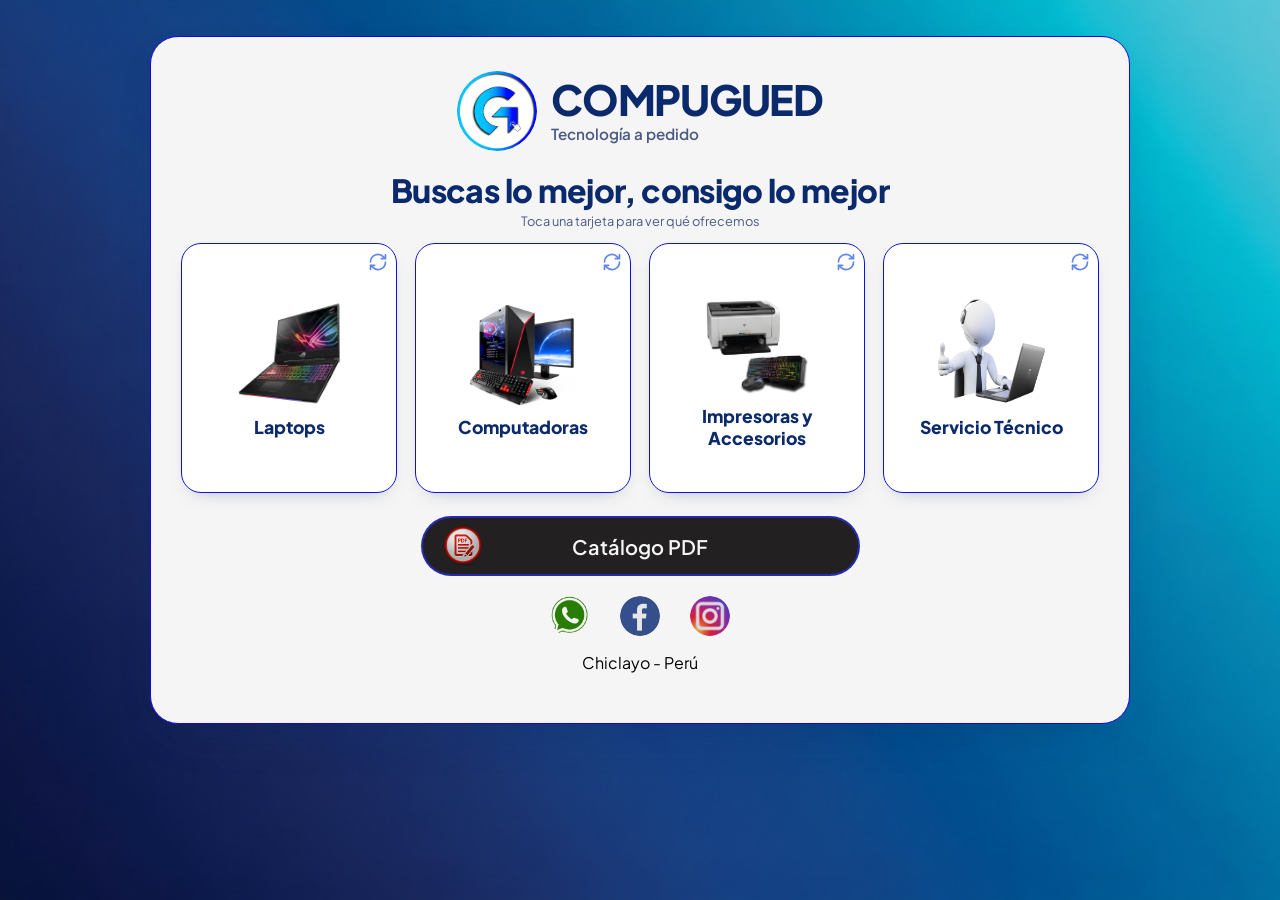
==== commit 6e33c4d8: "d d" ====
--- a/index.html
+++ b/index.html
@@ -69,8 +69,8 @@
             <div class="cara cara-trasera" aria-hidden="true">
               <h3 class="reverso-titulo">Tu laptop ideal</h3>
               <ul class="reverso-lista">
-                <li>Para clases, oficina o juegos</li>
-                <li>Te asesoramos según tu presupuesto</li>
+                <li>Para Estudio, Trabajo o Gamer</li>
+                <li>Te asesoramos según presupuesto</li>
                 <li>Traemos el modelo que buscas</li>
               </ul>
               <span class="tarjeta-barra-tiempo"></span>
@@ -90,9 +90,9 @@
             </div>
 
             <div class="cara cara-trasera" aria-hidden="true">
-              <h3 class="reverso-titulo">Personalizada</h3>
+              <h3 class="reverso-titulo">Personalizado</h3>
               <ul class="reverso-lista">
-                <li>Tú eliges procesador, RAM y gráfica</li>
+                <li>Tú eliges los componentes</li>
                 <li>Ensamble y pruebas incluidos</li>
                 <li>Para oficina, diseño o gaming</li>
               </ul>
@@ -117,7 +117,7 @@
               <ul class="reverso-lista">
                 <li>Impresoras para casa u oficina</li>
                 <li>Mouse, teclados, audífonos</li>
-                <li>Monitores, cámaras web y más...</li>
+                <li>Monitores, Memorias y más...</li>
               </ul>
               <span class="tarjeta-barra-tiempo"></span>
             </div>
@@ -140,7 +140,7 @@
               <ul class="reverso-lista">
                 <li>Reparación y mantenimiento</li>
                 <li>Diagnóstico y repotenciación</li>
-                <li>Formateo e instalación de Windows</li>
+                <li>Instalación de Windows</li>
               </ul>
               <span class="tarjeta-barra-tiempo"></span>
             </div>
--- a/css/styles.css
+++ b/css/styles.css
@@ -29,8 +29,8 @@
   /* ---------- 1.1 FONDO DE LA WEBAPP (imágenes) ----------
      Las rutas son relativas a ESTE archivo (css/styles.css), por eso empiezan con "../".
      Respeta mayúsculas, minúsculas y la extensión exacta del archivo. */
-  --imagen-fondo-celular: url("../img/celular/celu3.jpg");   /* celulares */
-  --imagen-fondo-pc: url("../img/fondos/3celeste.jpg");        /* tablet, laptop y monitor */
+  --imagen-fondo-celular: url("../img/celular/celu4.jpg");   /* celulares */
+  --imagen-fondo-pc: url("../img/fondos/2turquesa.jpg");        /* tablet, laptop y monitor */
   --fondo-app-respaldo: #3b3f46;     /* color que se ve un instante mientras carga la imagen */
 
   /* ---------- 1.2 FONDO DEL CONTENEDOR PANEL (caja principal) ---------- */
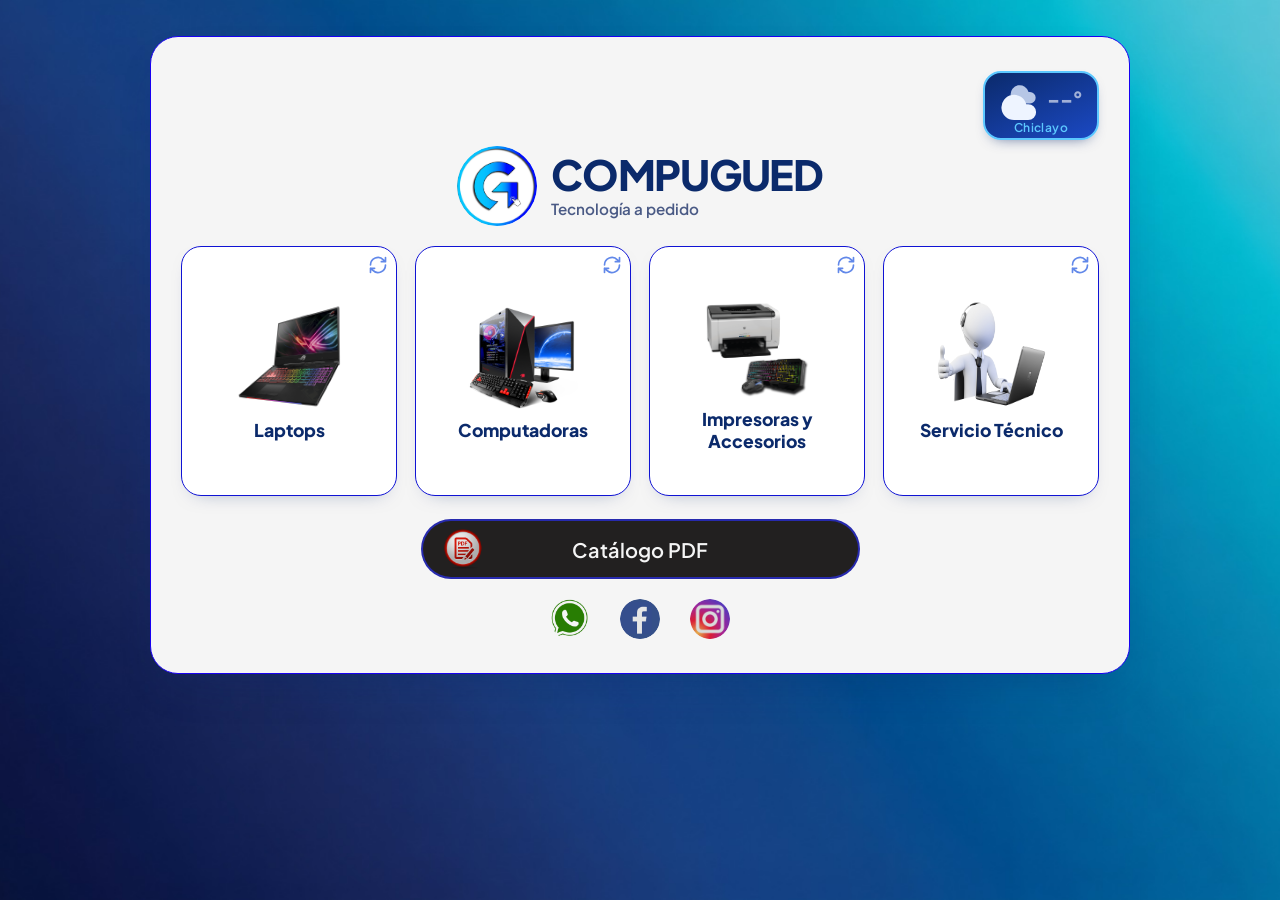
==== commit c0e5fe17: "d d" ====
--- a/index.html
+++ b/index.html
@@ -22,6 +22,10 @@
     <symbol id="icono-girar" viewBox="0 0 24 24">
       <path fill="none" stroke="currentColor" stroke-width="2" stroke-linecap="round" stroke-linejoin="round" d="M3 12a9 9 0 0 1 15.5-6.2L21 8M21 3v5h-5M21 12a9 9 0 0 1-15.5 6.2L3 16M3 21v-5h5"/>
     </symbol>
+    <!-- Forma de nube reutilizable (la usan los iconos del clima con <use href="#clima-forma-nube">) -->
+    <defs>
+      <path id="clima-forma-nube" d="M18 10h-1.26A8 8 0 1 0 9 20h9a5 5 0 0 0 0-10z"/>
+    </defs>
   </svg>
 
   <!-- =====================================================================
@@ -33,6 +37,106 @@
          PANEL: caja principal que contiene todo
          =================================================================== -->
     <div class="panel">
+
+      <!-- ===================================================================
+           CLIMA: temperatura en tiempo real de Chiclayo
+           Lo actualiza js/script.js. El atributo data-estado cambia el icono animado:
+           cargando · sol · luna · parcial · nublado · niebla · lluvia · tormenta · sinDatos
+           =================================================================== -->
+      <div class="clima" data-estado="cargando" data-nivel="templado" role="img" aria-label="Clima de Chiclayo">
+        <div class="clima-fila">
+
+          <!-- Iconos animados (solo se muestra el que coincide con data-estado) -->
+          <span class="clima-icono" aria-hidden="true">
+
+            <!-- Sol -->
+            <svg class="clima-svg clima-sol" viewBox="0 0 48 48">
+              <g class="sol-rayos" stroke-width="3" stroke-linecap="round">
+                <line x1="24" y1="4" x2="24" y2="9"/>
+                <line x1="24" y1="4" x2="24" y2="9" transform="rotate(45 24 24)"/>
+                <line x1="24" y1="4" x2="24" y2="9" transform="rotate(90 24 24)"/>
+                <line x1="24" y1="4" x2="24" y2="9" transform="rotate(135 24 24)"/>
+                <line x1="24" y1="4" x2="24" y2="9" transform="rotate(180 24 24)"/>
+                <line x1="24" y1="4" x2="24" y2="9" transform="rotate(225 24 24)"/>
+                <line x1="24" y1="4" x2="24" y2="9" transform="rotate(270 24 24)"/>
+                <line x1="24" y1="4" x2="24" y2="9" transform="rotate(315 24 24)"/>
+              </g>
+              <circle class="sol-centro" cx="24" cy="24" r="9"/>
+            </svg>
+
+            <!-- Luna (noche despejada) -->
+            <svg class="clima-svg clima-luna" viewBox="0 0 48 48">
+              <g class="luna-cuerpo">
+                <path transform="translate(5 6) scale(1.7)" d="M21 12.79A9 9 0 1 1 11.21 3 7 7 0 0 0 21 12.79z"/>
+              </g>
+              <circle class="luna-estrella e1" cx="38" cy="10" r="2"/>
+              <circle class="luna-estrella e2" cx="43" cy="22" r="1.5"/>
+              <circle class="luna-estrella e3" cx="30" cy="6" r="1.2"/>
+            </svg>
+
+            <!-- Parcialmente nublado (sol detrás de una nube) -->
+            <svg class="clima-svg clima-parcial" viewBox="0 0 48 48">
+              <g class="sol-rayos sol-chico" stroke-width="2.5" stroke-linecap="round">
+                <line x1="32" y1="3" x2="32" y2="7"/>
+                <line x1="32" y1="3" x2="32" y2="7" transform="rotate(60 32 16)"/>
+                <line x1="32" y1="3" x2="32" y2="7" transform="rotate(120 32 16)"/>
+                <line x1="32" y1="3" x2="32" y2="7" transform="rotate(180 32 16)"/>
+                <line x1="32" y1="3" x2="32" y2="7" transform="rotate(240 32 16)"/>
+                <line x1="32" y1="3" x2="32" y2="7" transform="rotate(300 32 16)"/>
+              </g>
+              <circle class="sol-centro sol-chico" cx="32" cy="16" r="7"/>
+              <g class="nube-mueve">
+                <use class="nube" href="#clima-forma-nube" transform="translate(1 12) scale(1.75)"/>
+              </g>
+            </svg>
+
+            <!-- Nublado -->
+            <svg class="clima-svg clima-nublado" viewBox="0 0 48 48">
+              <g class="nube-mueve">
+                <use class="nube nube-fondo" href="#clima-forma-nube" transform="translate(12 3) scale(1.3)"/>
+              </g>
+              <g class="nube-mueve nube-lenta">
+                <use class="nube" href="#clima-forma-nube" transform="translate(1 12) scale(1.8)"/>
+              </g>
+            </svg>
+
+            <!-- Niebla -->
+            <svg class="clima-svg clima-niebla" viewBox="0 0 48 48">
+              <g class="nube-mueve">
+                <use class="nube" href="#clima-forma-nube" transform="translate(5 4) scale(1.6)"/>
+              </g>
+              <g class="niebla-lineas" stroke-width="3" stroke-linecap="round">
+                <line class="niebla-linea n1" x1="8" y1="34" x2="36" y2="34"/>
+                <line class="niebla-linea n2" x1="14" y1="40" x2="42" y2="40"/>
+              </g>
+            </svg>
+
+            <!-- Lluvia -->
+            <svg class="clima-svg clima-lluvia" viewBox="0 0 48 48">
+              <g class="nube-mueve">
+                <use class="nube" href="#clima-forma-nube" transform="translate(3 2) scale(1.7)"/>
+              </g>
+              <g stroke-width="2.5" stroke-linecap="round">
+                <line class="gota g1" x1="14" y1="34" x2="12" y2="39"/>
+                <line class="gota g2" x1="24" y1="34" x2="22" y2="39"/>
+                <line class="gota g3" x1="34" y1="34" x2="32" y2="39"/>
+              </g>
+            </svg>
+
+            <!-- Tormenta -->
+            <svg class="clima-svg clima-tormenta" viewBox="0 0 48 48">
+              <g class="nube-mueve">
+                <use class="nube nube-oscura" href="#clima-forma-nube" transform="translate(3 0) scale(1.7)"/>
+              </g>
+              <polygon class="rayo" points="26,28 18,40 24,40 21,48 32,35 26,35 29,28"/>
+            </svg>
+
+          </span>
+
+          <span class="clima-temperatura">--°</span>
+        </div>
+        <span class="clima-ciudad">Chiclayo</span>
+      </div>
 
       <!-- ===== CABECERA: logo + nombre ===== -->
       <header class="cabecera">
@@ -45,9 +149,6 @@
         </div>
       </header>
 
-      <h2 class="titulo-principal">Buscas lo mejor, consigo lo mejor</h2>
-      <p class="texto-ayuda">Toca una tarjeta para ver qué ofrecemos</p>
-
       <!-- ===================================================================
            GRID: cuadrícula que contiene las 4 tarjetas
            Para agregar una tarjeta: copia y pega un bloque <div class="tarjeta">…</div>
@@ -184,8 +285,6 @@
           </a>
 
         </div>
-
-        <p class="pie-ubicacion">Chiclayo - Perú</p>
       </footer>
 
     </div><!-- fin .panel -->
--- a/css/styles.css
+++ b/css/styles.css
@@ -6,17 +6,16 @@
    2.  FONDO DE LA WEBAPP (imagen según dispositivo)
    3.  BASE (reinicio, body)
    4.  APP y PANEL
-   5.  CABECERA
-   6.  TÍTULOS
-   7.  GRID de tarjetas
-   8.  TARJETA (cara frontal y trasera)
-   9.  BOTÓN CATÁLOGO PDF
-   10. PIE (redes sociales y ubicación)
-   11. RESPONSIVO · CELULAR VERTICAL (pantalla fija, sin scroll)
-   12. RESPONSIVO · TABLET
-   13. RESPONSIVO · LAPTOP
-   14. RESPONSIVO · MONITOR GRANDE
-   15. MOVIMIENTO REDUCIDO (accesibilidad)
+   5.  CABECERA y CLIMA (temperatura de Chiclayo)
+   6.  GRID de tarjetas
+   7.  TARJETA (cara frontal y trasera)
+   8.  BOTÓN CATÁLOGO PDF
+   9.  PIE (redes sociales y ubicación)
+   10. RESPONSIVO · CELULAR VERTICAL (pantalla fija, sin scroll)
+   11. RESPONSIVO · TABLET
+   12. RESPONSIVO · LAPTOP
+   13. RESPONSIVO · MONITOR GRANDE
+   14. MOVIMIENTO REDUCIDO (accesibilidad)
    ========================================================================== */
 
 /* ==========================================================================
@@ -63,7 +62,21 @@
   --color-resalte: whitesmoke;             /* borde al pasar/presionar y contorno al enfocar */
   --resplandor-hover: rgba(37, 211, 102, .35);   /* brillo al pasar el mouse */
   --resplandor-activo: rgba(37, 211, 102, .5);   /* brillo al presionar un icono del pie */
-  --pie-texto: #000000;                    /* texto "Chiclayo - Perú" */
+
+  /* ---------- 1.7 CLIMA (temperatura de Chiclayo, arriba a la derecha) ---------- */
+  --clima-fondo-inicio: var(--fondo-reverso-inicio);   /* fondo de la cajita: color inicial */
+  --clima-fondo-fin: var(--fondo-reverso-fin);         /* fondo de la cajita: color final */
+  --clima-texto: #ffffff;            /* número de la temperatura */
+  --clima-ciudad: #5cc8ff;           /* texto "Chiclayo" */
+  --clima-borde: #5cc8ff;            /* borde con temperatura templada (20° a 26°) */
+  --clima-borde-fresco: #8fb8ff;     /* borde con temperatura fresca (menos de 20°) */
+  --clima-borde-calido: #ffb347;     /* borde con temperatura cálida (27° o más) */
+  --clima-sol: #ffc933;              /* sol y rayos */
+  --clima-luna: #ffe9a8;             /* luna y estrellas */
+  --clima-nube: #eef4ff;             /* nubes */
+  --clima-nube-oscura: #b6c6e6;      /* nube de tormenta y nube del fondo */
+  --clima-gota: #5cc8ff;             /* gotas de lluvia */
+  --clima-rayo: #ffd93b;             /* rayo de la tormenta */
 
   /* Tema siempre claro: se anula cualquier modo oscuro del dispositivo */
   color-scheme: only light;
@@ -161,6 +174,7 @@
   align-items: center;
   justify-content: center;
   gap: 14px;
+  margin-bottom: 20px;                     /* separa la cabecera de las tarjetas */
 }
 
 .cabecera-logo {
@@ -187,28 +201,247 @@
 }
 
 
-/* ==========================================================================
-   6. TÍTULOS
-   ========================================================================== */
-.titulo-principal {
-  margin: 20px 0 4px;
-  text-align: center;
-  font-size: 1.3rem;
+/* --------------------------------------------------------------------------
+   5.1 CLIMA
+   Estructura: .clima > .clima-fila (.clima-icono + .clima-temperatura) + .clima-ciudad
+   Atributos que cambia el JS:
+     data-estado → qué icono animado se ve (cargando, sol, luna, parcial, nublado,
+                   niebla, lluvia, tormenta, sinDatos)
+     data-nivel  → color del borde según la temperatura (fresco, templado, calido)
+   -------------------------------------------------------------------------- */
+.clima {
+  flex: none;
+  display: flex;
+  flex-direction: column;
+  align-items: center;
+  width: fit-content;
+  margin: 0 0 6px auto;                    /* lo pega a la derecha del panel */
+  padding: 4px 12px 3px;
+  color: var(--clima-texto);
+  background: linear-gradient(155deg, var(--clima-fondo-inicio), var(--clima-fondo-fin));
+  border: 2px solid var(--clima-borde);
+  border-radius: 18px;
+  box-shadow: 0 6px 14px -8px rgba(11, 42, 107, .7);
+  transition: border-color .6s ease;
+}
+
+.clima[data-nivel="fresco"] {
+  border-color: var(--clima-borde-fresco);
+}
+
+.clima[data-nivel="calido"] {
+  border-color: var(--clima-borde-calido);
+}
+
+.clima-fila {
+  display: flex;
+  align-items: center;
+  gap: 6px;
+}
+
+.clima-icono {
+  display: block;
+  width: 34px;
+  height: 34px;
+}
+
+.clima-svg {
+  display: none;                           /* todos ocultos; se muestra solo el del estado actual */
+  width: 100%;
+  height: 100%;
+  overflow: visible;
+}
+
+.clima-temperatura {
+  min-width: 2.4ch;
+  font-size: 1.1rem;
   font-weight: 800;
+  line-height: 1;
   letter-spacing: -.02em;
-  line-height: 1.2;
-}
-
-.texto-ayuda {
-  margin: 0 0 14px;
-  text-align: center;
-  color: var(--color-texto-suave);
-  font-size: .8rem;
-}
-
-
-/* ==========================================================================
-   7. GRID de tarjetas
+}
+
+.clima-ciudad {
+  margin-top: 1px;
+  color: var(--clima-ciudad);
+  font-size: .68rem;
+  font-weight: 600;
+  letter-spacing: .04em;
+  line-height: 1.1;
+}
+
+/* ----- Qué icono se muestra según el estado ----- */
+.clima[data-estado="sol"] .clima-sol,
+.clima[data-estado="luna"] .clima-luna,
+.clima[data-estado="parcial"] .clima-parcial,
+.clima[data-estado="nublado"] .clima-nublado,
+.clima[data-estado="niebla"] .clima-niebla,
+.clima[data-estado="lluvia"] .clima-lluvia,
+.clima[data-estado="tormenta"] .clima-tormenta,
+.clima[data-estado="cargando"] .clima-nublado,
+.clima[data-estado="sinDatos"] .clima-nublado {
+  display: block;
+}
+
+/* Mientras carga, el icono y el número palpitan suavemente */
+.clima[data-estado="cargando"] .clima-icono,
+.clima[data-estado="cargando"] .clima-temperatura {
+  animation: clima-latido 1.2s ease-in-out infinite;
+}
+
+/* Si no hay internet, el número queda atenuado */
+.clima[data-estado="sinDatos"] .clima-temperatura {
+  opacity: .6;
+}
+
+/* ----- Colores de las formas ----- */
+.sol-rayos {
+  stroke: var(--clima-sol);
+}
+
+.sol-centro {
+  fill: var(--clima-sol);
+}
+
+.luna-cuerpo path {
+  fill: var(--clima-luna);
+}
+
+.luna-estrella {
+  fill: var(--clima-luna);
+}
+
+.nube {
+  fill: var(--clima-nube);
+}
+
+.nube-fondo,
+.nube-oscura {
+  fill: var(--clima-nube-oscura);
+}
+
+.niebla-lineas {
+  stroke: var(--clima-nube);
+}
+
+.gota {
+  stroke: var(--clima-gota);
+}
+
+.rayo {
+  fill: var(--clima-rayo);
+}
+
+/* ----- Animaciones ----- */
+.sol-rayos,
+.sol-centro,
+.luna-cuerpo {
+  transform-box: fill-box;
+  transform-origin: center;
+}
+
+.sol-rayos {
+  animation: clima-girar 14s linear infinite;
+}
+
+.sol-centro {
+  animation: clima-pulso 2.6s ease-in-out infinite;
+}
+
+.sol-chico {
+  transform-origin: 32px 16px;             /* el sol pequeño gira sobre su propio centro */
+  transform-box: view-box;
+}
+
+.luna-cuerpo {
+  animation: clima-flotar 3.4s ease-in-out infinite;
+}
+
+.luna-estrella {
+  animation: clima-titilar 2s ease-in-out infinite;
+}
+
+.luna-estrella.e2 {
+  animation-delay: .7s;
+}
+
+.luna-estrella.e3 {
+  animation-delay: 1.3s;
+}
+
+.nube-mueve {
+  animation: clima-deriva 4s ease-in-out infinite alternate;
+}
+
+.nube-lenta {
+  animation-duration: 5.5s;
+  animation-direction: alternate-reverse;
+}
+
+.niebla-linea {
+  animation: clima-deriva 3s ease-in-out infinite alternate;
+}
+
+.niebla-linea.n2 {
+  animation-direction: alternate-reverse;
+}
+
+.gota {
+  animation: clima-caer 1.1s linear infinite;
+}
+
+.gota.g2 {
+  animation-delay: .35s;
+}
+
+.gota.g3 {
+  animation-delay: .7s;
+}
+
+.rayo {
+  animation: clima-rayo 2.2s linear infinite;
+}
+
+@keyframes clima-girar {
+  to { transform: rotate(360deg); }
+}
+
+@keyframes clima-pulso {
+  50% { transform: scale(1.1); }
+}
+
+@keyframes clima-flotar {
+  50% { transform: translateY(-2px) rotate(-4deg); }
+}
+
+@keyframes clima-titilar {
+  0%, 100% { opacity: .25; }
+  50% { opacity: 1; }
+}
+
+@keyframes clima-deriva {
+  from { transform: translateX(-2px); }
+  to   { transform: translateX(2.5px); }
+}
+
+@keyframes clima-caer {
+  0%   { transform: translateY(-3px); opacity: 0; }
+  25%  { opacity: 1; }
+  100% { transform: translateY(8px); opacity: 0; }
+}
+
+@keyframes clima-rayo {
+  0%, 55%, 100% { opacity: .15; }
+  60%, 70%      { opacity: 1; }
+  65%           { opacity: .3; }
+}
+
+@keyframes clima-latido {
+  50% { opacity: .45; }
+}
+
+
+/* ==========================================================================
+   6. GRID de tarjetas
    ========================================================================== */
 .grid-tarjetas {
   display: grid;
@@ -221,7 +454,7 @@
 
 
 /* ==========================================================================
-   8. TARJETA
+   7. TARJETA
    Estructura:  .tarjeta > .tarjeta-giro > .cara-frontal + .cara-trasera
    Clases que agrega el JS:
      .tarjeta-volteada → la tarjeta está mostrando su cara trasera
@@ -401,7 +634,7 @@
 
 
 /* ==========================================================================
-   9. BOTÓN CATÁLOGO PDF
+   8. BOTÓN CATÁLOGO PDF
    ========================================================================== */
 .zona-catalogo {
   display: flex;
@@ -509,7 +742,7 @@
 
 
 /* ==========================================================================
-   10. PIE (redes sociales y ubicación)
+   9.  PIE (redes sociales y ubicación)
    ========================================================================== */
 .pie {
   text-align: center;
@@ -580,14 +813,9 @@
   outline-offset: 3px;
 }
 
-.pie-ubicacion {
-  margin: 1em 0;
-  color: var(--pie-texto);
-}
-
-
-/* ==========================================================================
-   11. RESPONSIVO · CELULAR EN VERTICAL (hasta 699px de ancho)
+
+/* ==========================================================================
+   10. RESPONSIVO · CELULAR EN VERTICAL (hasta 699px de ancho)
    Pantalla FIJA: sin scroll y sin desplazamiento. Todo se ajusta a la altura
    disponible: el grid ocupa el espacio sobrante y las tarjetas se adaptan.
 
@@ -631,8 +859,6 @@
 
   /* Elementos de tamaño fijo (no se encogen) */
   .cabecera,
-  .titulo-principal,
-  .texto-ayuda,
   .zona-catalogo,
   .pie {
     flex: none;
@@ -645,15 +871,6 @@
 
   .cabecera-titulo {
     font-size: clamp(1.5rem, 8vw, 2rem);
-  }
-
-  .titulo-principal {
-    margin: 14px 0 4px;
-    font-size: clamp(1rem, 5vw, 1.3rem);
-  }
-
-  .texto-ayuda {
-    margin-bottom: 10px;
   }
 
   /* --- El grid ocupa TODO el espacio sobrante (2 filas iguales) --- */
@@ -727,10 +944,7 @@
     left: 14px;
   }
 
-  .pie-ubicacion {
-    margin: 10px 0 0;
-  }
-}
+  }
 
 /* --- Celulares verticales de poca altura (entre 540px y 700px de alto): todo
        más compacto, así las tarjetas ganan espacio --- */
@@ -747,19 +961,27 @@
     padding: 10px 12px 8px;
   }
 
+  .cabecera {
+    margin-bottom: 10px;
+  }
+
   .cabecera-logo {
     width: 56px;
     height: 56px;
   }
 
-  .titulo-principal {
-    margin: 8px 0 2px;
-    font-size: clamp(.95rem, 4.8vw, 1.1rem);
-  }
-
-  .texto-ayuda {
-    margin-bottom: 8px;
-    font-size: .75rem;
+  .clima {
+    margin-bottom: 4px;
+    padding: 3px 10px 2px;
+  }
+
+  .clima-icono {
+    width: 28px;
+    height: 28px;
+  }
+
+  .clima-temperatura {
+    font-size: 1rem;
   }
 
   .grid-tarjetas {
@@ -789,15 +1011,11 @@
     gap: 26px;
   }
 
-  .pie-ubicacion {
-    margin-top: 6px;
-    font-size: .8rem;
-  }
-}
-
-
-/* ==========================================================================
-   12. RESPONSIVO · TABLET (700px o más)
+  }
+
+
+/* ==========================================================================
+   11. RESPONSIVO · TABLET (700px o más)
    ========================================================================== */
 @media (min-width: 700px) {
 
@@ -821,8 +1039,21 @@
     font-size: 2.6rem;
   }
 
-  .titulo-principal {
-    font-size: 1.7rem;
+  .clima {
+    padding: 5px 14px 4px;
+  }
+
+  .clima-icono {
+    width: 42px;
+    height: 42px;
+  }
+
+  .clima-temperatura {
+    font-size: 1.3rem;
+  }
+
+  .clima-ciudad {
+    font-size: .75rem;
   }
 
   .grid-tarjetas {
@@ -858,16 +1089,12 @@
 
 
 /* ==========================================================================
-   13. RESPONSIVO · LAPTOP (1100px o más)
+   12. RESPONSIVO · LAPTOP (1100px o más)
    ========================================================================== */
 @media (min-width: 1100px) {
 
   .app {
     max-width: 980px;
-  }
-
-  .titulo-principal {
-    font-size: 2rem;
   }
 
   .tarjeta {
@@ -882,7 +1109,7 @@
 
 
 /* ==========================================================================
-   14. RESPONSIVO · MONITOR GRANDE (1800px o más)
+   13. RESPONSIVO · MONITOR GRANDE (1800px o más)
    ========================================================================== */
 @media (min-width: 1800px) {
 
@@ -897,7 +1124,7 @@
 
 
 /* ==========================================================================
-   15. MOVIMIENTO REDUCIDO (accesibilidad)
+   14. MOVIMIENTO REDUCIDO (accesibilidad)
    Si el dispositivo pide menos animaciones, la tarjeta cambia de cara con un
    desvanecido en lugar de girar, y se detienen las animaciones repetitivas.
    ========================================================================== */
@@ -929,7 +1156,10 @@
   }
 
   .tarjeta-indicador-giro,
-  .boton-catalogo {
+  .boton-catalogo,
+  .clima-icono,
+  .clima-temperatura,
+  .clima-svg * {
     animation: none !important;
   }
 }
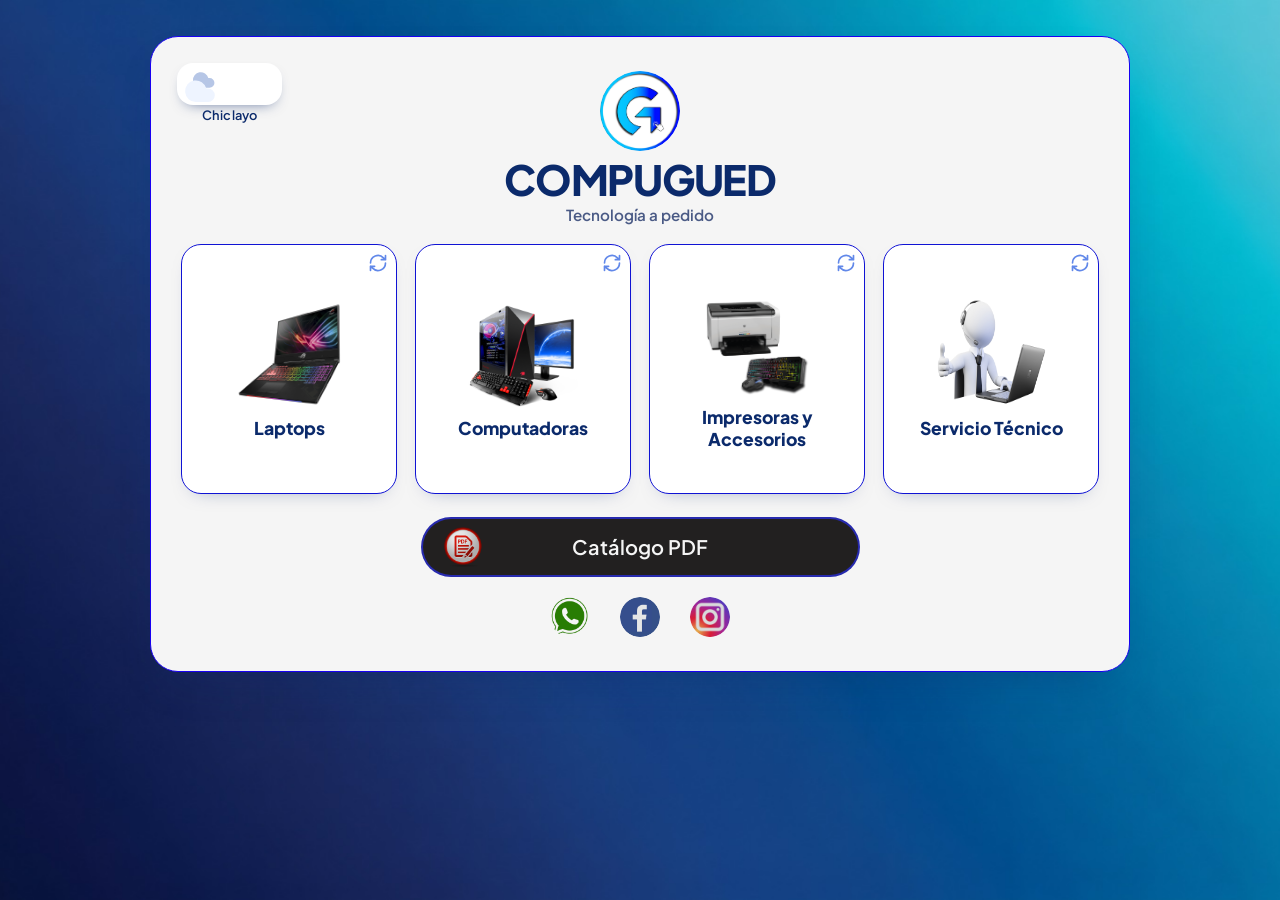
==== commit d8249fc5: "a a" ====
--- a/index.html
+++ b/index.html
@@ -39,7 +39,7 @@
     <div class="panel">
 
       <!-- ===================================================================
-           CLIMA: temperatura en tiempo real de Chiclayo
+           CLIMA: temperatura en tiempo real de Chiclayo (esquina superior izquierda)
            Lo actualiza js/script.js. El atributo data-estado cambia el icono animado:
            cargando · sol · luna · parcial · nublado · niebla · lluvia · tormenta · sinDatos
            =================================================================== -->
@@ -133,12 +133,12 @@
 
           </span>
 
-          <span class="clima-temperatura">--°</span>
+          <span class="clima-temperatura">-- °C</span>
         </div>
         <span class="clima-ciudad">Chiclayo</span>
       </div>
 
-      <!-- ===== CABECERA: logo + nombre ===== -->
+      <!-- ===== CABECERA: logo y nombre, centrados uno debajo del otro ===== -->
       <header class="cabecera">
         <!-- Cambia la imagen del logo aquí -->
         <img class="cabecera-logo" src="img/logo/logofondoazul.png" alt="Logo de COMPUGUED" width="80" height="80">
--- a/css/styles.css
+++ b/css/styles.css
@@ -10,7 +10,7 @@
    6.  GRID de tarjetas
    7.  TARJETA (cara frontal y trasera)
    8.  BOTÓN CATÁLOGO PDF
-   9.  PIE (redes sociales y ubicación)
+   9.  PIE (redes sociales)
    10. RESPONSIVO · CELULAR VERTICAL (pantalla fija, sin scroll)
    11. RESPONSIVO · TABLET
    12. RESPONSIVO · LAPTOP
@@ -63,14 +63,12 @@
   --resplandor-hover: rgba(37, 211, 102, .35);   /* brillo al pasar el mouse */
   --resplandor-activo: rgba(37, 211, 102, .5);   /* brillo al presionar un icono del pie */
 
-  /* ---------- 1.7 CLIMA (temperatura de Chiclayo, arriba a la derecha) ---------- */
-  --clima-fondo-inicio: var(--fondo-reverso-inicio);   /* fondo de la cajita: color inicial */
-  --clima-fondo-fin: var(--fondo-reverso-fin);         /* fondo de la cajita: color final */
-  --clima-texto: #ffffff;            /* número de la temperatura */
-  --clima-ciudad: #5cc8ff;           /* texto "Chiclayo" */
-  --clima-borde: #5cc8ff;            /* borde con temperatura templada (20° a 26°) */
-  --clima-borde-fresco: #8fb8ff;     /* borde con temperatura fresca (menos de 20°) */
-  --clima-borde-calido: #ffb347;     /* borde con temperatura cálida (27° o más) */
+  /* ---------- 1.7 CLIMA (temperatura de Chiclayo, arriba a la izquierda) ---------- */
+  --clima-fondo: #ffffff;            /* fondo de la cajita oscura del clima */
+  --clima-temp-templado: #ffffff;    /* número con temperatura templada (20° a 26°) */
+  --clima-temp-fresco: #8fb8ff;      /* número con temperatura fresca (menos de 20°) */
+  --clima-temp-calido: #ffb347;      /* número con temperatura cálida (27° o más) */
+  --clima-ciudad: var(--color-texto);   /* texto "Chiclayo" */
   --clima-sol: #ffc933;              /* sol y rayos */
   --clima-luna: #ffe9a8;             /* luna y estrellas */
   --clima-nube: #eef4ff;             /* nubes */
@@ -158,6 +156,7 @@
 }
 
 .panel {
+  position: relative;                     /* para ubicar el clima en la esquina */
   padding: 22px 16px 24px;
   background-color: var(--fondo-panel);
   border: 1px solid var(--borde-panel);
@@ -167,13 +166,15 @@
 
 
 /* ==========================================================================
-   5. CABECERA
+   5. CABECERA y CLIMA
    ========================================================================== */
 .cabecera {
   display: flex;
+  flex-direction: column;                  /* logo arriba, nombre debajo */
   align-items: center;
   justify-content: center;
-  gap: 14px;
+  gap: 8px;
+  text-align: center;
   margin-bottom: 20px;                     /* separa la cabecera de las tarjetas */
 }
 
@@ -202,47 +203,38 @@
 
 
 /* --------------------------------------------------------------------------
-   5.1 CLIMA
+   5.1 CLIMA (esquina superior izquierda del panel)
    Estructura: .clima > .clima-fila (.clima-icono + .clima-temperatura) + .clima-ciudad
-   Atributos que cambia el JS:
+   Atributos que cambia el JS en .clima:
      data-estado → qué icono animado se ve (cargando, sol, luna, parcial, nublado,
                    niebla, lluvia, tormenta, sinDatos)
-     data-nivel  → color del borde según la temperatura (fresco, templado, calido)
+     data-nivel  → color del número según la temperatura (fresco, templado, calido)
    -------------------------------------------------------------------------- */
 .clima {
-  flex: none;
+  position: absolute;                      /* flota en la esquina, sin ocupar espacio del diseño */
+  top: 18px;
+  left: 16px;
+  z-index: 2;
   display: flex;
   flex-direction: column;
   align-items: center;
-  width: fit-content;
-  margin: 0 0 6px auto;                    /* lo pega a la derecha del panel */
-  padding: 4px 12px 3px;
-  color: var(--clima-texto);
-  background: linear-gradient(155deg, var(--clima-fondo-inicio), var(--clima-fondo-fin));
-  border: 2px solid var(--clima-borde);
-  border-radius: 18px;
-  box-shadow: 0 6px 14px -8px rgba(11, 42, 107, .7);
-  transition: border-color .6s ease;
-}
-
-.clima[data-nivel="fresco"] {
-  border-color: var(--clima-borde-fresco);
-}
-
-.clima[data-nivel="calido"] {
-  border-color: var(--clima-borde-calido);
+  gap: 3px;
 }
 
 .clima-fila {
   display: flex;
   align-items: center;
-  gap: 6px;
+  gap: 5px;
+  padding: 3px 11px 3px 6px;
+  background-color: var(--clima-fondo);    /* cajita oscura detrás del icono y la temperatura */
+  border-radius: 16px;
+  box-shadow: 0 6px 14px -8px rgba(11, 42, 107, .7);
 }
 
 .clima-icono {
   display: block;
-  width: 34px;
-  height: 34px;
+  width: 28px;
+  height: 28px;
 }
 
 .clima-svg {
@@ -253,19 +245,29 @@
 }
 
 .clima-temperatura {
-  min-width: 2.4ch;
-  font-size: 1.1rem;
+  white-space: nowrap;
+  color: var(--clima-temp-templado);
+  transition: color .6s ease;
+  font-size: .95rem;
   font-weight: 800;
   line-height: 1;
   letter-spacing: -.02em;
 }
 
+.clima[data-nivel="fresco"] .clima-temperatura {
+  color: var(--clima-temp-fresco);
+}
+
+.clima[data-nivel="calido"] .clima-temperatura {
+  color: var(--clima-temp-calido);
+}
+
 .clima-ciudad {
-  margin-top: 1px;
+  margin-top: 0;
   color: var(--clima-ciudad);
-  font-size: .68rem;
+  font-size: .72rem;
   font-weight: 600;
-  letter-spacing: .04em;
+  letter-spacing: .02em;
   line-height: 1.1;
 }
 
@@ -742,7 +744,7 @@
 
 
 /* ==========================================================================
-   9.  PIE (redes sociales y ubicación)
+   9. PIE (redes sociales)
    ========================================================================== */
 .pie {
   text-align: center;
@@ -869,6 +871,11 @@
     height: 72px;
   }
 
+  .clima {
+    top: 14px;
+    left: 12px;
+  }
+
   .cabecera-titulo {
     font-size: clamp(1.5rem, 8vw, 2rem);
   }
@@ -970,18 +977,22 @@
     height: 56px;
   }
 
+  .cabecera {
+    gap: 4px;
+  }
+
   .clima {
-    margin-bottom: 4px;
-    padding: 3px 10px 2px;
+    top: 10px;
+    left: 10px;
   }
 
   .clima-icono {
-    width: 28px;
-    height: 28px;
+    width: 24px;
+    height: 24px;
   }
 
   .clima-temperatura {
-    font-size: 1rem;
+    font-size: .85rem;
   }
 
   .grid-tarjetas {
@@ -1040,20 +1051,21 @@
   }
 
   .clima {
-    padding: 5px 14px 4px;
+    top: 26px;
+    left: 26px;
   }
 
   .clima-icono {
-    width: 42px;
-    height: 42px;
+    width: 36px;
+    height: 36px;
   }
 
   .clima-temperatura {
-    font-size: 1.3rem;
+    font-size: 1.1rem;
   }
 
   .clima-ciudad {
-    font-size: .75rem;
+    font-size: .8rem;
   }
 
   .grid-tarjetas {
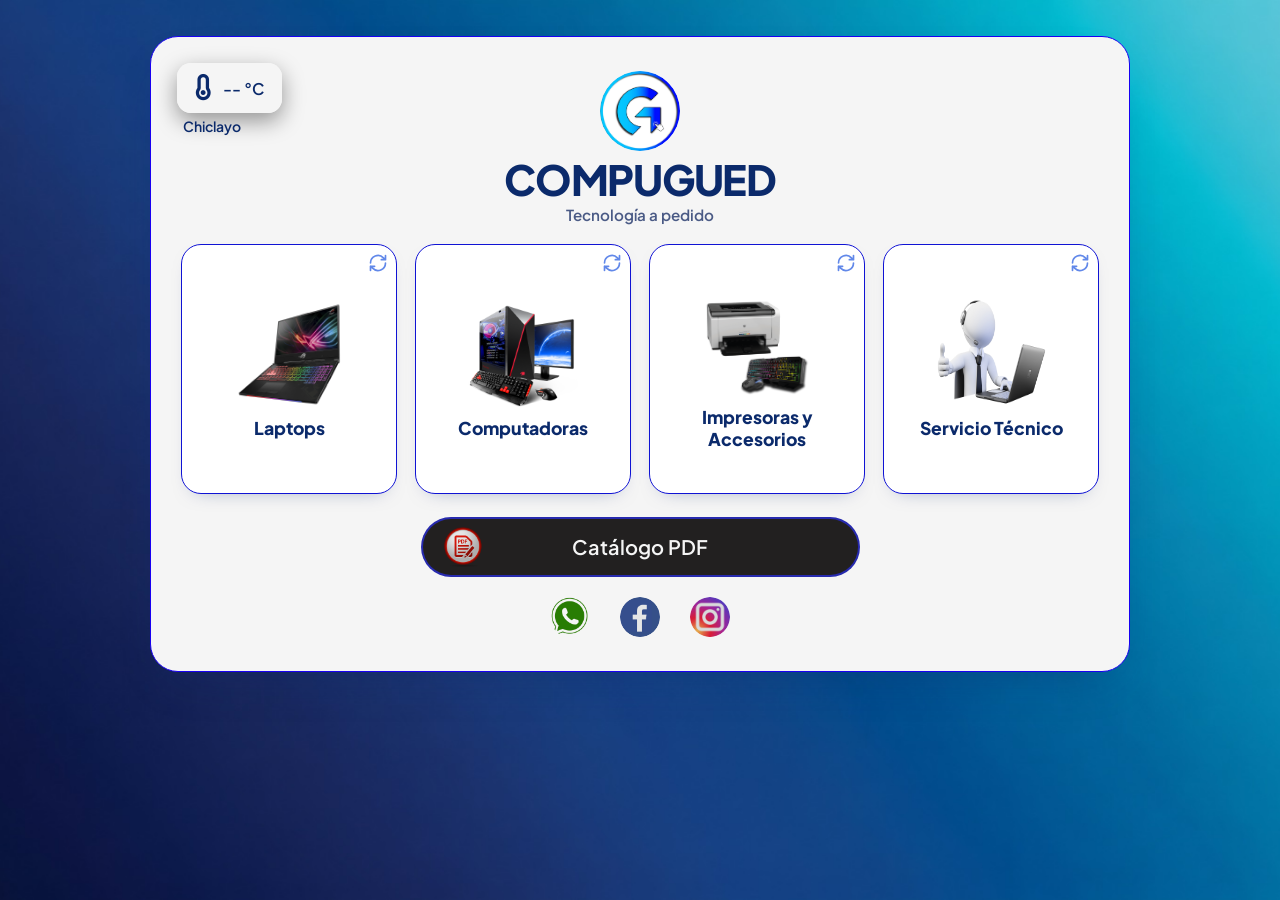
==== commit bebb0232: "E E" ====
--- a/index.html
+++ b/index.html
@@ -12,6 +12,9 @@
   <link rel="preconnect" href="https://fonts.gstatic.com" crossorigin>
   <link href="https://fonts.googleapis.com/css2?family=Plus+Jakarta+Sans:wght@400;600;800&display=swap" rel="stylesheet">
 
+  <!-- Iconos Font Awesome (se usa para el termómetro del clima) -->
+  <link rel="stylesheet" href="https://cdnjs.cloudflare.com/ajax/libs/font-awesome/6.5.0/css/all.min.css">
+
   <!-- Estilos (las imágenes de fondo se configuran dentro de este archivo, sección 1.1) -->
   <link rel="stylesheet" href="css/styles.css">
 </head>
@@ -22,10 +25,6 @@
     <symbol id="icono-girar" viewBox="0 0 24 24">
       <path fill="none" stroke="currentColor" stroke-width="2" stroke-linecap="round" stroke-linejoin="round" d="M3 12a9 9 0 0 1 15.5-6.2L21 8M21 3v5h-5M21 12a9 9 0 0 1-15.5 6.2L3 16M3 21v-5h5"/>
     </symbol>
-    <!-- Forma de nube reutilizable (la usan los iconos del clima con <use href="#clima-forma-nube">) -->
-    <defs>
-      <path id="clima-forma-nube" d="M18 10h-1.26A8 8 0 1 0 9 20h9a5 5 0 0 0 0-10z"/>
-    </defs>
   </svg>
 
   <!-- =====================================================================
@@ -40,102 +39,15 @@
 
       <!-- ===================================================================
            CLIMA: temperatura en tiempo real de Chiclayo (esquina superior izquierda)
-           Lo actualiza js/script.js. El atributo data-estado cambia el icono animado:
-           cargando · sol · luna · parcial · nublado · niebla · lluvia · tormenta · sinDatos
-           =================================================================== -->
-      <div class="clima" data-estado="cargando" data-nivel="templado" role="img" aria-label="Clima de Chiclayo">
-        <div class="clima-fila">
-
-          <!-- Iconos animados (solo se muestra el que coincide con data-estado) -->
-          <span class="clima-icono" aria-hidden="true">
-
-            <!-- Sol -->
-            <svg class="clima-svg clima-sol" viewBox="0 0 48 48">
-              <g class="sol-rayos" stroke-width="3" stroke-linecap="round">
-                <line x1="24" y1="4" x2="24" y2="9"/>
-                <line x1="24" y1="4" x2="24" y2="9" transform="rotate(45 24 24)"/>
-                <line x1="24" y1="4" x2="24" y2="9" transform="rotate(90 24 24)"/>
-                <line x1="24" y1="4" x2="24" y2="9" transform="rotate(135 24 24)"/>
-                <line x1="24" y1="4" x2="24" y2="9" transform="rotate(180 24 24)"/>
-                <line x1="24" y1="4" x2="24" y2="9" transform="rotate(225 24 24)"/>
-                <line x1="24" y1="4" x2="24" y2="9" transform="rotate(270 24 24)"/>
-                <line x1="24" y1="4" x2="24" y2="9" transform="rotate(315 24 24)"/>
-              </g>
-              <circle class="sol-centro" cx="24" cy="24" r="9"/>
-            </svg>
-
-            <!-- Luna (noche despejada) -->
-            <svg class="clima-svg clima-luna" viewBox="0 0 48 48">
-              <g class="luna-cuerpo">
-                <path transform="translate(5 6) scale(1.7)" d="M21 12.79A9 9 0 1 1 11.21 3 7 7 0 0 0 21 12.79z"/>
-              </g>
-              <circle class="luna-estrella e1" cx="38" cy="10" r="2"/>
-              <circle class="luna-estrella e2" cx="43" cy="22" r="1.5"/>
-              <circle class="luna-estrella e3" cx="30" cy="6" r="1.2"/>
-            </svg>
-
-            <!-- Parcialmente nublado (sol detrás de una nube) -->
-            <svg class="clima-svg clima-parcial" viewBox="0 0 48 48">
-              <g class="sol-rayos sol-chico" stroke-width="2.5" stroke-linecap="round">
-                <line x1="32" y1="3" x2="32" y2="7"/>
-                <line x1="32" y1="3" x2="32" y2="7" transform="rotate(60 32 16)"/>
-                <line x1="32" y1="3" x2="32" y2="7" transform="rotate(120 32 16)"/>
-                <line x1="32" y1="3" x2="32" y2="7" transform="rotate(180 32 16)"/>
-                <line x1="32" y1="3" x2="32" y2="7" transform="rotate(240 32 16)"/>
-                <line x1="32" y1="3" x2="32" y2="7" transform="rotate(300 32 16)"/>
-              </g>
-              <circle class="sol-centro sol-chico" cx="32" cy="16" r="7"/>
-              <g class="nube-mueve">
-                <use class="nube" href="#clima-forma-nube" transform="translate(1 12) scale(1.75)"/>
-              </g>
-            </svg>
-
-            <!-- Nublado -->
-            <svg class="clima-svg clima-nublado" viewBox="0 0 48 48">
-              <g class="nube-mueve">
-                <use class="nube nube-fondo" href="#clima-forma-nube" transform="translate(12 3) scale(1.3)"/>
-              </g>
-              <g class="nube-mueve nube-lenta">
-                <use class="nube" href="#clima-forma-nube" transform="translate(1 12) scale(1.8)"/>
-              </g>
-            </svg>
-
-            <!-- Niebla -->
-            <svg class="clima-svg clima-niebla" viewBox="0 0 48 48">
-              <g class="nube-mueve">
-                <use class="nube" href="#clima-forma-nube" transform="translate(5 4) scale(1.6)"/>
-              </g>
-              <g class="niebla-lineas" stroke-width="3" stroke-linecap="round">
-                <line class="niebla-linea n1" x1="8" y1="34" x2="36" y2="34"/>
-                <line class="niebla-linea n2" x1="14" y1="40" x2="42" y2="40"/>
-              </g>
-            </svg>
-
-            <!-- Lluvia -->
-            <svg class="clima-svg clima-lluvia" viewBox="0 0 48 48">
-              <g class="nube-mueve">
-                <use class="nube" href="#clima-forma-nube" transform="translate(3 2) scale(1.7)"/>
-              </g>
-              <g stroke-width="2.5" stroke-linecap="round">
-                <line class="gota g1" x1="14" y1="34" x2="12" y2="39"/>
-                <line class="gota g2" x1="24" y1="34" x2="22" y2="39"/>
-                <line class="gota g3" x1="34" y1="34" x2="32" y2="39"/>
-              </g>
-            </svg>
-
-            <!-- Tormenta -->
-            <svg class="clima-svg clima-tormenta" viewBox="0 0 48 48">
-              <g class="nube-mueve">
-                <use class="nube nube-oscura" href="#clima-forma-nube" transform="translate(3 0) scale(1.7)"/>
-              </g>
-              <polygon class="rayo" points="26,28 18,40 24,40 21,48 32,35 26,35 29,28"/>
-            </svg>
-
-          </span>
-
+           Widget tomado del otro proyecto: caja oscura flotante con termómetro.
+           Lo actualiza js/script.js. El icono usa Font Awesome (ver <head>).
+           =================================================================== -->
+      <div class="clima">
+        <div class="clima-caja">
+          <i class="clima-icono fa-solid fa-temperature-empty" aria-hidden="true"></i>
           <span class="clima-temperatura">-- °C</span>
         </div>
-        <span class="clima-ciudad">Chiclayo</span>
+        <div class="clima-ciudad">Chiclayo</div>
       </div>
 
       <!-- ===== CABECERA: logo y nombre, centrados uno debajo del otro ===== -->
--- a/css/styles.css
+++ b/css/styles.css
@@ -63,18 +63,12 @@
   --resplandor-hover: rgba(37, 211, 102, .35);   /* brillo al pasar el mouse */
   --resplandor-activo: rgba(37, 211, 102, .5);   /* brillo al presionar un icono del pie */
 
-  /* ---------- 1.7 CLIMA (temperatura de Chiclayo, arriba a la izquierda) ---------- */
-  --clima-fondo: #ffffff;            /* fondo de la cajita oscura del clima */
-  --clima-temp-templado: #ffffff;    /* número con temperatura templada (20° a 26°) */
-  --clima-temp-fresco: #8fb8ff;      /* número con temperatura fresca (menos de 20°) */
-  --clima-temp-calido: #ffb347;      /* número con temperatura cálida (27° o más) */
-  --clima-ciudad: var(--color-texto);   /* texto "Chiclayo" */
-  --clima-sol: #ffc933;              /* sol y rayos */
-  --clima-luna: #ffe9a8;             /* luna y estrellas */
-  --clima-nube: #eef4ff;             /* nubes */
-  --clima-nube-oscura: #b6c6e6;      /* nube de tormenta y nube del fondo */
-  --clima-gota: #5cc8ff;             /* gotas de lluvia */
-  --clima-rayo: #ffd93b;             /* rayo de la tormenta */
+  /* ---------- 1.7 CLIMA (widget de temperatura, arriba a la izquierda) ---------- */
+  --clima-fondo-inicio: #F5F5F5;     /* cajita del clima: color inicial del degradado */
+  --clima-fondo-fin: #F5F5F5;        /* cajita del clima: color final del degradado */
+  --clima-icono: #000000            /* color del termómetro */
+  --clima-temp: #000000;             /* color del número de temperatura */
+  --clima-ciudad: var(--color-texto);   /* texto "Clima Chiclayo" (oscuro porque el panel es claro) */
 
   /* Tema siempre claro: se anula cualquier modo oscuro del dispositivo */
   color-scheme: only light;
@@ -204,11 +198,8 @@
 
 /* --------------------------------------------------------------------------
    5.1 CLIMA (esquina superior izquierda del panel)
-   Estructura: .clima > .clima-fila (.clima-icono + .clima-temperatura) + .clima-ciudad
-   Atributos que cambia el JS en .clima:
-     data-estado → qué icono animado se ve (cargando, sol, luna, parcial, nublado,
-                   niebla, lluvia, tormenta, sinDatos)
-     data-nivel  → color del número según la temperatura (fresco, templado, calido)
+   Estructura: .clima > .clima-caja (.clima-icono + .clima-temperatura) + .clima-ciudad
+   La caja flota suavemente (animación clima-flotar). El texto lo pone js/script.js.
    -------------------------------------------------------------------------- */
 .clima {
   position: absolute;                      /* flota en la esquina, sin ocupar espacio del diseño */
@@ -217,228 +208,44 @@
   z-index: 2;
   display: flex;
   flex-direction: column;
-  align-items: center;
-  gap: 3px;
-}
-
-.clima-fila {
+  align-items: flex-start;
+}
+
+.clima-caja {
   display: flex;
   align-items: center;
-  gap: 5px;
-  padding: 3px 11px 3px 6px;
-  background-color: var(--clima-fondo);    /* cajita oscura detrás del icono y la temperatura */
-  border-radius: 16px;
-  box-shadow: 0 6px 14px -8px rgba(11, 42, 107, .7);
+  gap: 12px;
+  padding: 10px 15px;
+  font-size: 14px;
+  background: linear-gradient(135deg, var(--clima-fondo-inicio), var(--clima-fondo-fin));
+  border-radius: 14px;
+  box-shadow: 0 8px 22px rgba(0, 0, 0, .4);
+  animation: clima-flotar 3s ease-in-out infinite;     /* efecto flotante */
 }
 
 .clima-icono {
-  display: block;
-  width: 28px;
-  height: 28px;
-}
-
-.clima-svg {
-  display: none;                           /* todos ocultos; se muestra solo el del estado actual */
-  width: 100%;
-  height: 100%;
-  overflow: visible;
+  color: var(--clima-icono);
+  font-size: 22px;
 }
 
 .clima-temperatura {
+  color: var(--clima-temp);
+  font-weight: 600;
   white-space: nowrap;
-  color: var(--clima-temp-templado);
-  transition: color .6s ease;
-  font-size: .95rem;
-  font-weight: 800;
-  line-height: 1;
-  letter-spacing: -.02em;
-}
-
-.clima[data-nivel="fresco"] .clima-temperatura {
-  color: var(--clima-temp-fresco);
-}
-
-.clima[data-nivel="calido"] .clima-temperatura {
-  color: var(--clima-temp-calido);
 }
 
 .clima-ciudad {
-  margin-top: 0;
+  margin-top: 4px;
+  padding-left: 6px;
   color: var(--clima-ciudad);
-  font-size: .72rem;
+  font-size: 13px;
   font-weight: 600;
-  letter-spacing: .02em;
-  line-height: 1.1;
-}
-
-/* ----- Qué icono se muestra según el estado ----- */
-.clima[data-estado="sol"] .clima-sol,
-.clima[data-estado="luna"] .clima-luna,
-.clima[data-estado="parcial"] .clima-parcial,
-.clima[data-estado="nublado"] .clima-nublado,
-.clima[data-estado="niebla"] .clima-niebla,
-.clima[data-estado="lluvia"] .clima-lluvia,
-.clima[data-estado="tormenta"] .clima-tormenta,
-.clima[data-estado="cargando"] .clima-nublado,
-.clima[data-estado="sinDatos"] .clima-nublado {
-  display: block;
-}
-
-/* Mientras carga, el icono y el número palpitan suavemente */
-.clima[data-estado="cargando"] .clima-icono,
-.clima[data-estado="cargando"] .clima-temperatura {
-  animation: clima-latido 1.2s ease-in-out infinite;
-}
-
-/* Si no hay internet, el número queda atenuado */
-.clima[data-estado="sinDatos"] .clima-temperatura {
-  opacity: .6;
-}
-
-/* ----- Colores de las formas ----- */
-.sol-rayos {
-  stroke: var(--clima-sol);
-}
-
-.sol-centro {
-  fill: var(--clima-sol);
-}
-
-.luna-cuerpo path {
-  fill: var(--clima-luna);
-}
-
-.luna-estrella {
-  fill: var(--clima-luna);
-}
-
-.nube {
-  fill: var(--clima-nube);
-}
-
-.nube-fondo,
-.nube-oscura {
-  fill: var(--clima-nube-oscura);
-}
-
-.niebla-lineas {
-  stroke: var(--clima-nube);
-}
-
-.gota {
-  stroke: var(--clima-gota);
-}
-
-.rayo {
-  fill: var(--clima-rayo);
-}
-
-/* ----- Animaciones ----- */
-.sol-rayos,
-.sol-centro,
-.luna-cuerpo {
-  transform-box: fill-box;
-  transform-origin: center;
-}
-
-.sol-rayos {
-  animation: clima-girar 14s linear infinite;
-}
-
-.sol-centro {
-  animation: clima-pulso 2.6s ease-in-out infinite;
-}
-
-.sol-chico {
-  transform-origin: 32px 16px;             /* el sol pequeño gira sobre su propio centro */
-  transform-box: view-box;
-}
-
-.luna-cuerpo {
-  animation: clima-flotar 3.4s ease-in-out infinite;
-}
-
-.luna-estrella {
-  animation: clima-titilar 2s ease-in-out infinite;
-}
-
-.luna-estrella.e2 {
-  animation-delay: .7s;
-}
-
-.luna-estrella.e3 {
-  animation-delay: 1.3s;
-}
-
-.nube-mueve {
-  animation: clima-deriva 4s ease-in-out infinite alternate;
-}
-
-.nube-lenta {
-  animation-duration: 5.5s;
-  animation-direction: alternate-reverse;
-}
-
-.niebla-linea {
-  animation: clima-deriva 3s ease-in-out infinite alternate;
-}
-
-.niebla-linea.n2 {
-  animation-direction: alternate-reverse;
-}
-
-.gota {
-  animation: clima-caer 1.1s linear infinite;
-}
-
-.gota.g2 {
-  animation-delay: .35s;
-}
-
-.gota.g3 {
-  animation-delay: .7s;
-}
-
-.rayo {
-  animation: clima-rayo 2.2s linear infinite;
-}
-
-@keyframes clima-girar {
-  to { transform: rotate(360deg); }
-}
-
-@keyframes clima-pulso {
-  50% { transform: scale(1.1); }
+  white-space: nowrap;
 }
 
 @keyframes clima-flotar {
-  50% { transform: translateY(-2px) rotate(-4deg); }
-}
-
-@keyframes clima-titilar {
-  0%, 100% { opacity: .25; }
-  50% { opacity: 1; }
-}
-
-@keyframes clima-deriva {
-  from { transform: translateX(-2px); }
-  to   { transform: translateX(2.5px); }
-}
-
-@keyframes clima-caer {
-  0%   { transform: translateY(-3px); opacity: 0; }
-  25%  { opacity: 1; }
-  100% { transform: translateY(8px); opacity: 0; }
-}
-
-@keyframes clima-rayo {
-  0%, 55%, 100% { opacity: .15; }
-  60%, 70%      { opacity: 1; }
-  65%           { opacity: .3; }
-}
-
-@keyframes clima-latido {
-  50% { opacity: .45; }
+  0%, 100% { transform: translateY(0); }
+  50%      { transform: translateY(-3px); }
 }
 
 
@@ -876,6 +683,20 @@
     left: 12px;
   }
 
+  .clima-caja {
+    gap: 9px;
+    padding: 8px 12px;
+    font-size: 13px;
+  }
+
+  .clima-icono {
+    font-size: 18px;
+  }
+
+  .clima-ciudad {
+    font-size: 12px;
+  }
+
   .cabecera-titulo {
     font-size: clamp(1.5rem, 8vw, 2rem);
   }
@@ -986,13 +807,19 @@
     left: 10px;
   }
 
+  .clima-caja {
+    gap: 7px;
+    padding: 5px 10px;
+    font-size: 12px;
+  }
+
   .clima-icono {
-    width: 24px;
-    height: 24px;
-  }
-
-  .clima-temperatura {
-    font-size: .85rem;
+    font-size: 16px;
+  }
+
+  .clima-ciudad {
+    margin-top: 2px;
+    font-size: 11px;
   }
 
   .grid-tarjetas {
@@ -1055,17 +882,17 @@
     left: 26px;
   }
 
+  .clima-caja {
+    padding: 12px 18px;
+    font-size: 16px;
+  }
+
   .clima-icono {
-    width: 36px;
-    height: 36px;
-  }
-
-  .clima-temperatura {
-    font-size: 1.1rem;
+    font-size: 26px;
   }
 
   .clima-ciudad {
-    font-size: .8rem;
+    font-size: 14px;
   }
 
   .grid-tarjetas {
@@ -1169,9 +996,7 @@
 
   .tarjeta-indicador-giro,
   .boton-catalogo,
-  .clima-icono,
-  .clima-temperatura,
-  .clima-svg * {
+  .clima-caja {
     animation: none !important;
   }
 }
